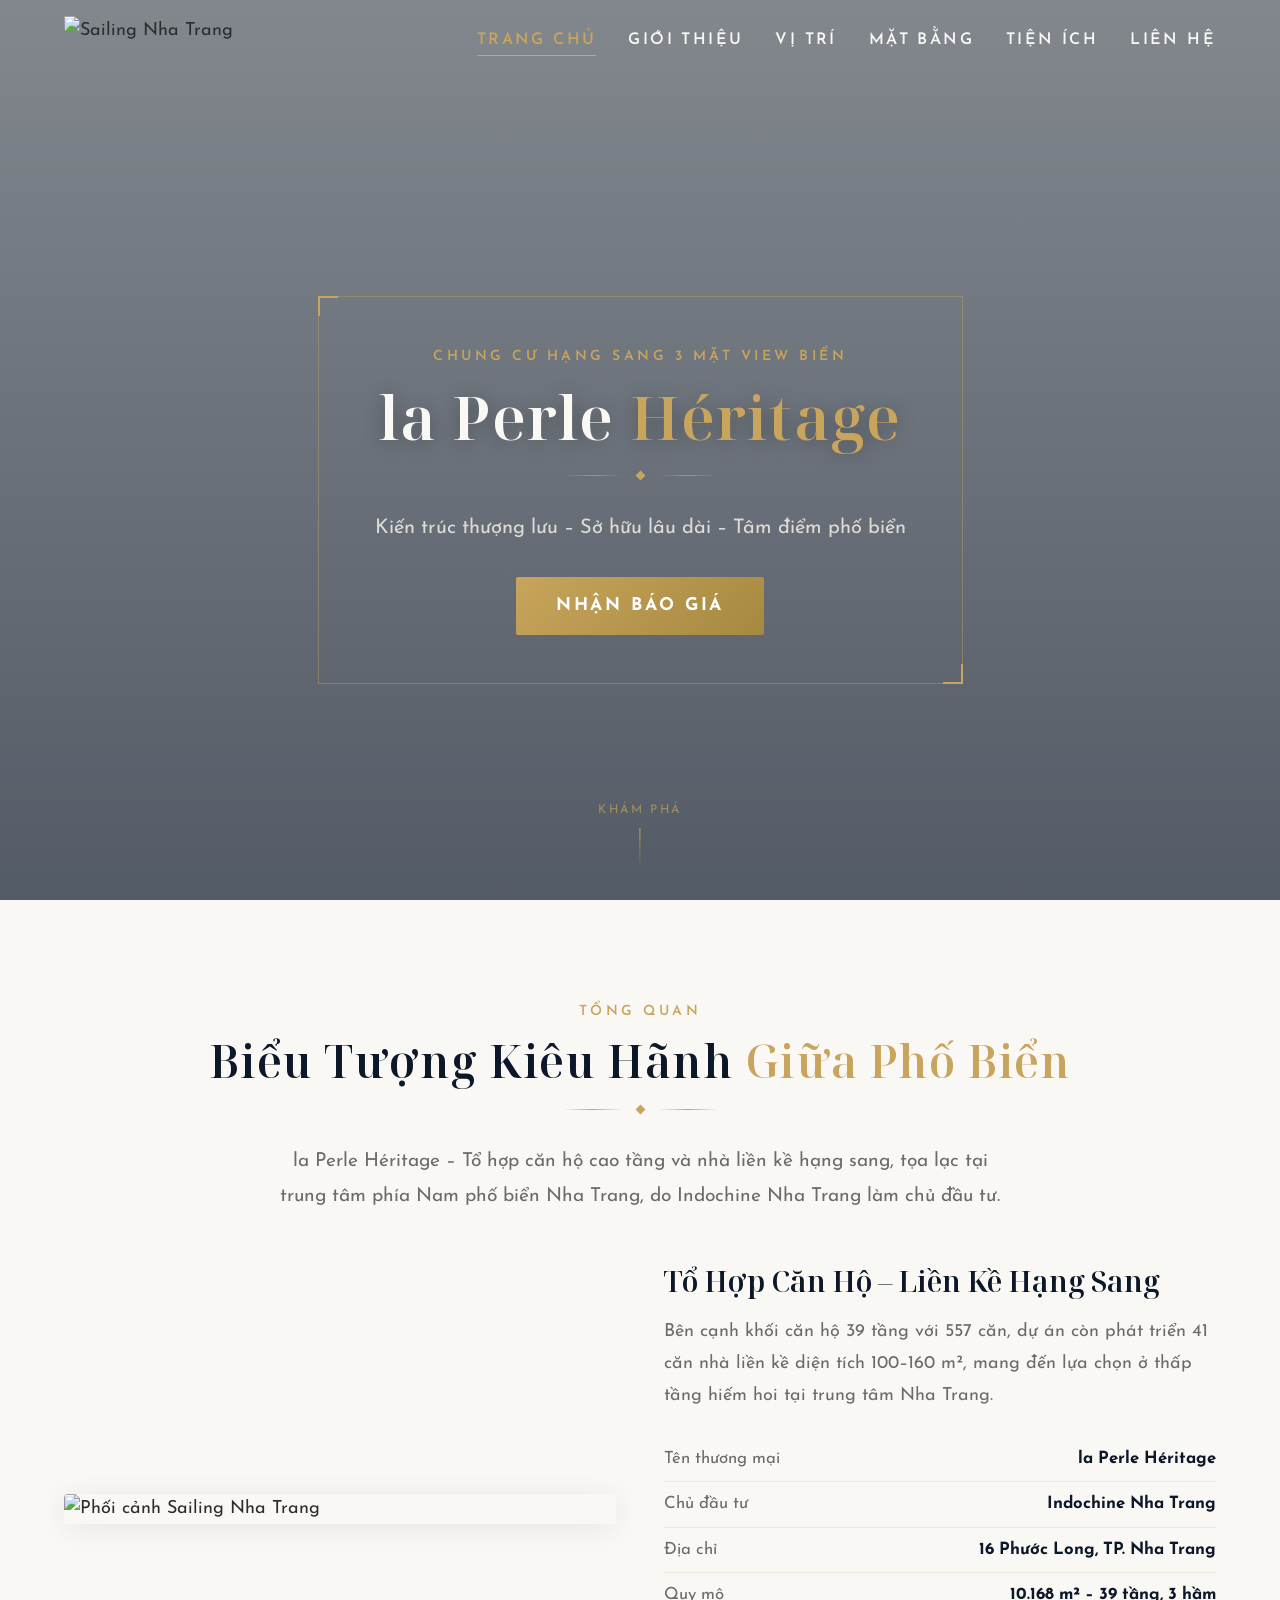
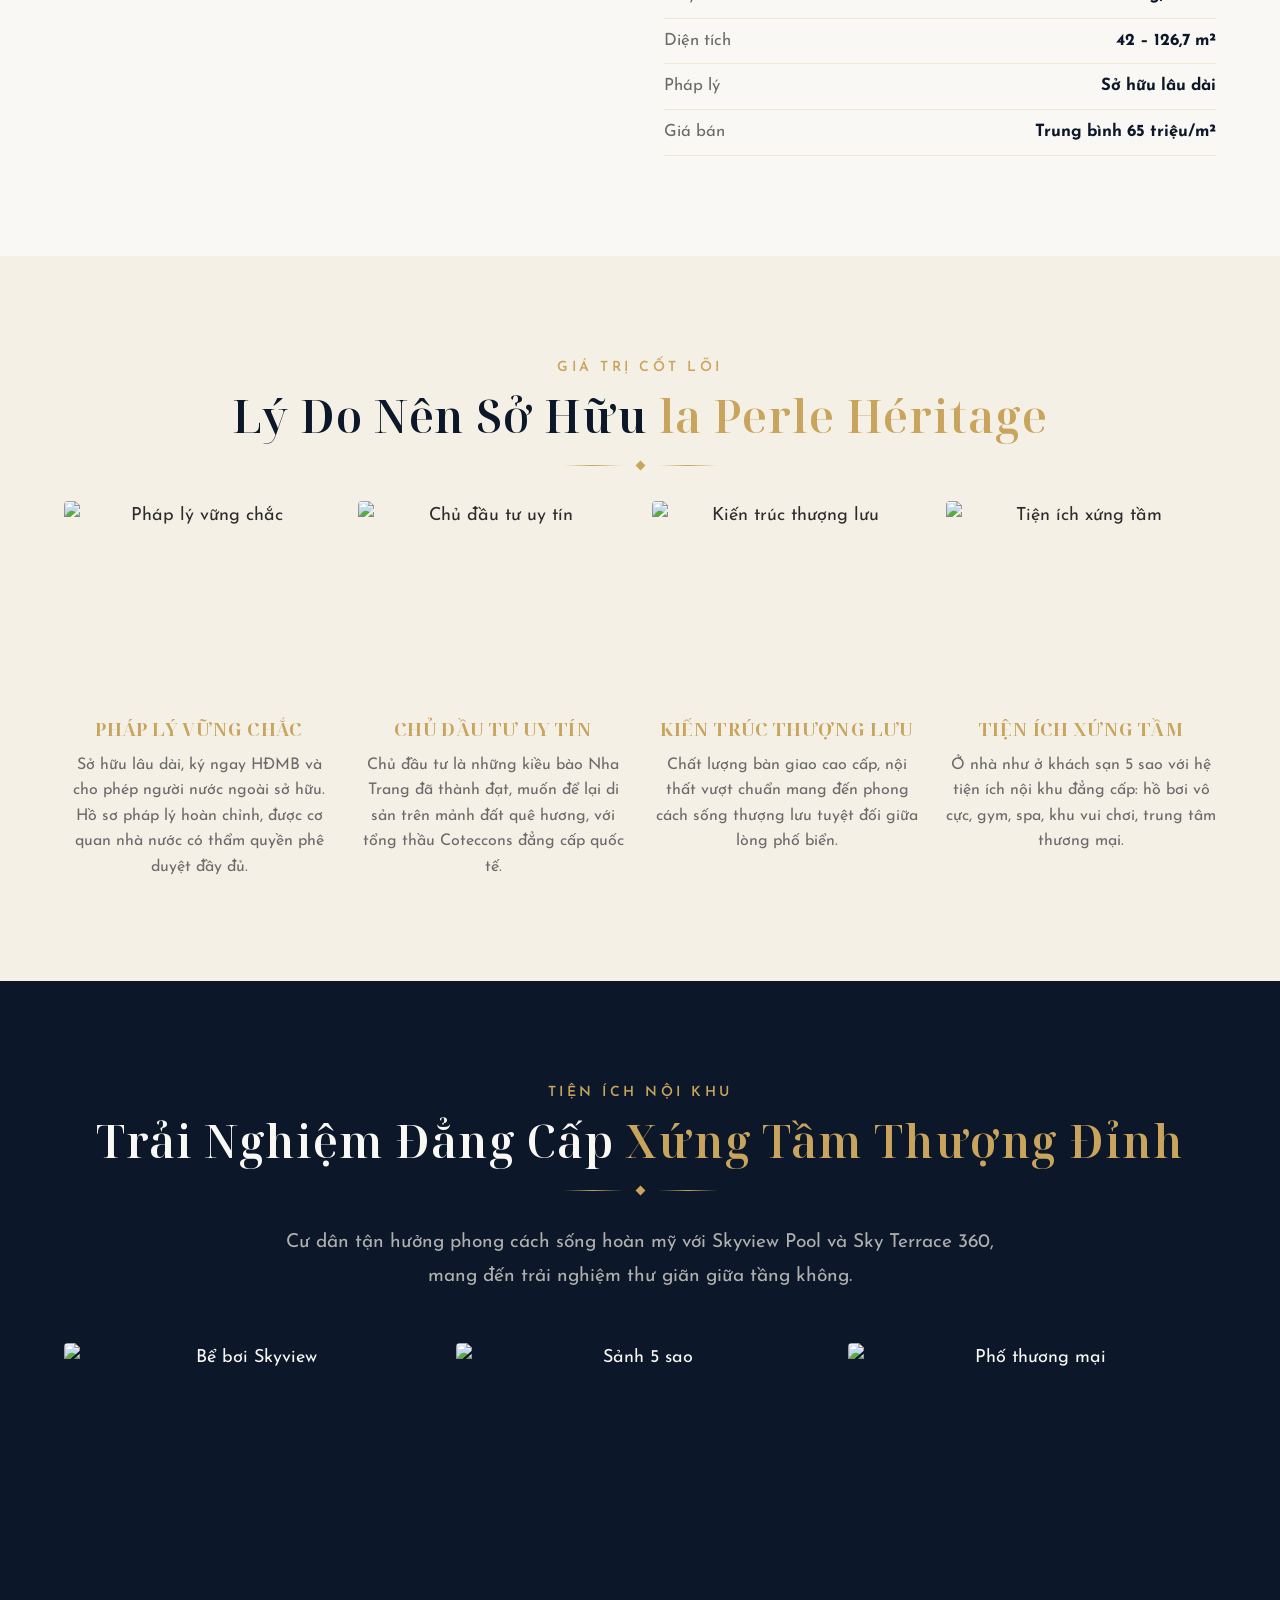
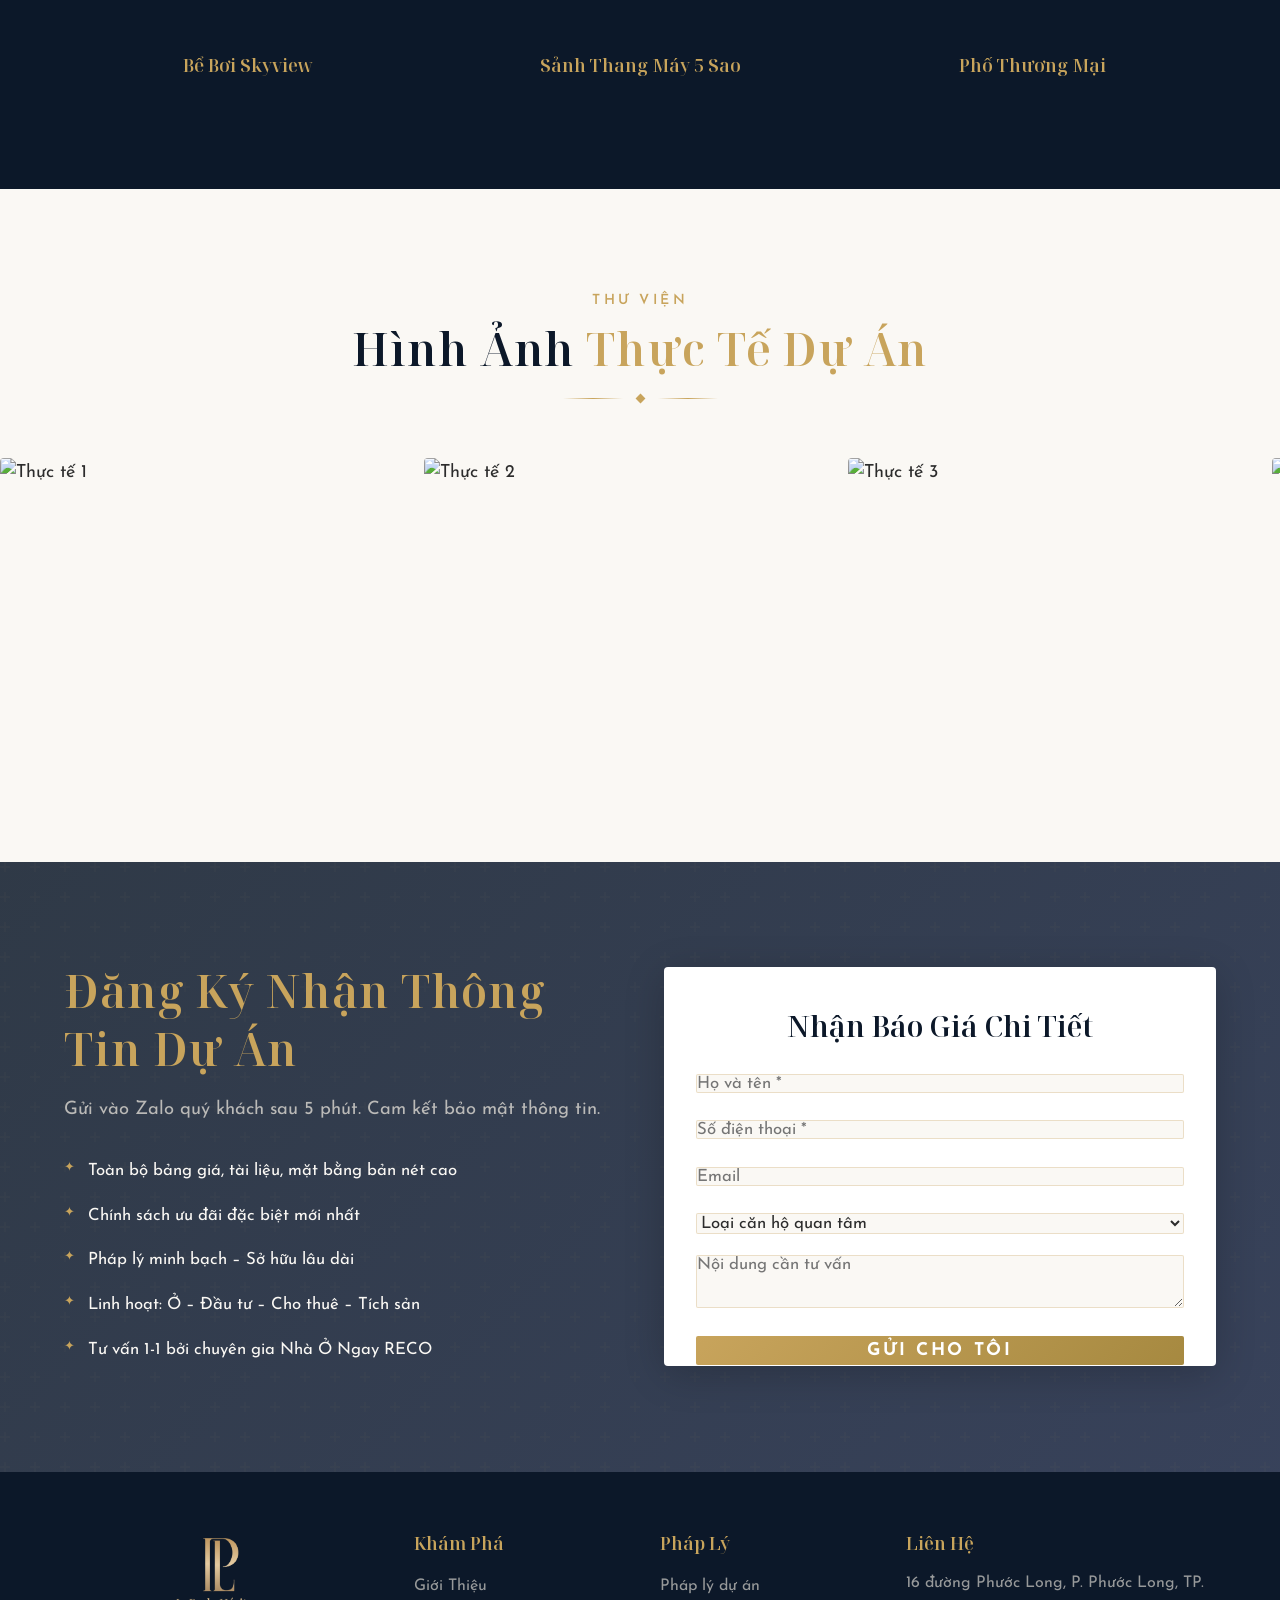
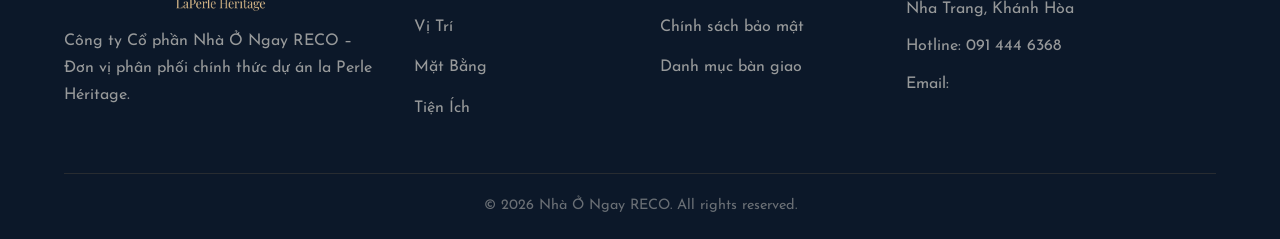
==== website/index.html @ 23fe2b94 "First Commit" ====
<!DOCTYPE html>
<html lang="vi">

<head>
    <meta charset="UTF-8">
    <meta name="viewport" content="width=device-width, initial-scale=1.0">
    <title>Sailing Nha Trang | Chung Cư Hạng Sang Ven Biển</title>
    <meta name="description"
        content="Sailing Nha Trang - Tổ hợp căn hộ hạng sang 39 tầng tại trung tâm phố biển Nha Trang. Sở hữu lâu dài, kiến trúc tân cổ điển thượng lưu.">
    <link
        href="https://fonts.googleapis.com/css2?family=Josefin+Sans:ital,wght@0,100..700;1,100..700&family=Noto+Serif+Display:ital,wght@0,100..900;1,100..900&display=swap"
        rel="stylesheet">
    <link rel="stylesheet" href="css/style.css">
    <link rel="stylesheet" href="css/index.css">
</head>

<body>

    <!-- HEADER -->
    <header class="header">
        <div class="container">
            <a href="index.html" class="header-logo"><img src="img/logo-du-an-Sailing-Nha-Trang.png"
                    alt="Sailing Nha Trang"></a>
            <button class="menu-toggle" aria-label="Menu"><span></span><span></span><span></span></button>
            <nav>
                <ul class="nav-list">
                    <li><a href="index.html" class="nav-link">Trang Chủ</a></li>
                    <li><a href="gioi-thieu.html" class="nav-link">Giới Thiệu</a></li>
                    <li><a href="vi-tri.html" class="nav-link">Vị Trí</a></li>
                    <li><a href="mat-bang.html" class="nav-link">Mặt Bằng</a></li>
                    <li><a href="tien-ich.html" class="nav-link">Tiện Ích</a></li>
                    <li><a href="lien-he.html" class="nav-link">Liên Hệ</a></li>
                </ul>
            </nav>
        </div>
    </header>

    <!-- HERO -->
    <section class="hero">
        <div class="hero-bg index-hero-bg">
        </div>
        <div class="hero-content">
            <div class="hero-frame">
                <span class="section-label">Chung cư hạng sang 3 mặt view biển</span>
                <h1>la Perle <span>Héritage</span></h1>
                <div class="ornament"><span class="ornament-diamond"></span></div>
                <p>Kiến trúc thượng lưu – Sở hữu lâu dài – Tâm điểm phố biển</p>
                <a href="#contact-form" class="submit-btn">Nhận Báo Giá</a>
            </div>
        </div>
        <div class="hero-scroll">
            <span>Khám phá</span>
            <div class="hero-scroll-line"></div>
        </div>
    </section>



    <!-- OVERVIEW -->
    <section class="section">
        <div class="container">
            <span class="section-label text-center d-block">Tổng quan</span>
            <h2 class="section-title">Biểu Tượng Kiêu Hãnh <span>Giữa Phố Biển</span></h2>
            <div class="ornament"><span class="ornament-diamond"></span></div>
            <p class="section-subtitle">la Perle Héritage – Tổ hợp căn hộ cao tầng và nhà liền kề hạng sang, tọa lạc tại
                trung tâm phía Nam phố biển Nha Trang, do Indochine Nha Trang làm chủ đầu tư.</p>
            <div class="overview-grid reveal">
                <div class="overview-img">
                    <img src="http://laperlenhatrang.com/wp-content/uploads/2026/06/Tong-the-dem-La-Perle-Heritage-Nha-Trang.jpg"
                        alt="Phối cảnh Sailing Nha Trang" class="custom-lightbox-trigger">
                </div>
                <div class="overview-text">
                    <h3>Tổ Hợp Căn Hộ – Liền Kề Hạng Sang</h3>
                    <p>Bên cạnh khối căn hộ 39 tầng với
                        557 căn, dự án còn phát triển 41 căn nhà liền kề diện tích 100–160 m², mang đến lựa chọn ở thấp
                        tầng hiếm hoi tại trung tâm Nha Trang.</p>
                    <ul class="info-list">
                        <li><span>Tên thương mại</span><strong>la Perle Héritage</strong></li>
                        <li><span>Chủ đầu tư</span><strong>Indochine Nha Trang</strong></li>
                        <li><span>Địa chỉ</span><strong>16 Phước Long, TP. Nha Trang</strong></li>
                        <li><span>Quy mô</span><strong>10.168 m² – 39 tầng, 3 hầm</strong></li>
                        <li><span>Diện tích</span><strong>42 – 126,7 m²</strong></li>
                        <li><span>Pháp lý</span><strong>Sở hữu lâu dài</strong></li>
                        <li><span>Giá bán</span><strong>Trung bình 65 triệu/m²</strong></li>
                    </ul>
                </div>
            </div>
        </div>
    </section>

    <!-- REASONS -->
    <section class="section section-ivory">
        <div class="container">
            <span class="section-label text-center d-block">Giá trị cốt lõi</span>
            <h2 class="section-title">Lý Do Nên Sở Hữu <span>la Perle Héritage</span></h2>
            <div class="ornament"><span class="ornament-diamond"></span></div>
            <div class="reason-grid">
                <div class="reason-card reveal">
                    <div class="card-img"><img
                            src="http://laperlenhatrang.com/wp-content/uploads/2026/06/phap-ly-vung-chac-Chung-cu-LaPerle-Heritage-Nha-Trang.webp"
                            alt="Pháp lý vững chắc"></div>
                    <div class="card-body">
                        <h4>Pháp Lý Vững Chắc</h4>
                        <p>Sở hữu lâu dài, ký ngay HĐMB và cho phép người nước ngoài sở hữu. Hồ sơ pháp lý hoàn chỉnh,
                            được cơ quan nhà nước có thẩm quyền phê duyệt đầy đủ.</p>
                    </div>
                </div>
                <div class="reason-card reveal">
                    <div class="card-img"><img
                            src="http://laperlenhatrang.com/wp-content/uploads/2026/06/chu-dau-tu-uy-tin-du-an-Chung-cu-LaPerle-Heritage-Nha-Trang.jpg"
                            alt="Chủ đầu tư uy tín"></div>
                    <div class="card-body">
                        <h4>Chủ Đầu Tư Uy Tín</h4>
                        <p>Chủ đầu tư là những kiều bào Nha Trang đã thành đạt, muốn để lại di sản trên mảnh đất quê
                            hương, với tổng thầu Coteccons đẳng cấp quốc tế.</p>
                    </div>
                </div>
                <div class="reason-card reveal">
                    <div class="card-img"><img
                            src="http://laperlenhatrang.com/wp-content/uploads/2026/06/kien-truc-thuong-luu-du-an-Chung-cu-LaPerle-Heritage-Nha-Trang.jpg"
                            alt="Kiến trúc thượng lưu"></div>
                    <div class="card-body">
                        <h4>Kiến Trúc Thượng Lưu</h4>
                        <p>Chất lượng bàn giao cao cấp, nội thất vượt chuẩn mang đến phong cách sống thượng lưu tuyệt
                            đối giữa lòng phố biển.</p>
                    </div>
                </div>
                <div class="reason-card reveal">
                    <div class="card-img"><img
                            src="http://laperlenhatrang.com/wp-content/uploads/2026/06/tien-ich-xung-tam-du-an-Chung-cu-LaPerle-Heritage-Nha-Trang.jpg"
                            alt="Tiện ích xứng tầm"></div>
                    <div class="card-body">
                        <h4>Tiện Ích Xứng Tầm</h4>
                        <p>Ở nhà như ở khách sạn 5 sao với hệ tiện ích nội khu đẳng cấp: hồ bơi vô cực, gym, spa, khu
                            vui chơi, trung tâm thương mại.</p>
                    </div>
                </div>
            </div>
        </div>
    </section>

    <!-- AMENITIES PREVIEW -->
    <section class="section section-dark">
        <div class="container">
            <span class="section-label text-center d-block">Tiện ích nội khu</span>
            <h2 class="section-title">Trải Nghiệm Đẳng Cấp <span>Xứng Tầm Thượng Đỉnh</span></h2>
            <div class="ornament"><span class="ornament-diamond"></span></div>
            <p class="section-subtitle">Cư dân tận hưởng phong cách sống hoàn mỹ với Skyview Pool và Sky Terrace 360,
                mang đến trải nghiệm thư giãn giữa tầng không.</p>
        </div>
        <div class="container">
            <div class="amenity-grid reveal">
                <div class="amenity-item">
                    <img src="http://laperlenhatrang.com/wp-content/uploads/2026/06/Be-boi-Skyview-tai-chung-cu-LaPerle-Heritage-Nha-Trang.jpg"
                        alt="Bể bơi Skyview" class="custom-lightbox-trigger">
                    <div class="amenity-caption">Bể Bơi Skyview</div>
                </div>
                <div class="amenity-item">
                    <img src="http://laperlenhatrang.com/wp-content/uploads/2026/06/Sanh-thang-may-5-sao-tai-du-an-LaPerle-Heritage-Nha-Trang.jpg"
                        alt="Sảnh 5 sao" class="custom-lightbox-trigger">
                    <div class="amenity-caption">Sảnh Thang Máy 5 Sao</div>
                </div>
                <div class="amenity-item">
                    <img src="http://laperlenhatrang.com/wp-content/uploads/2026/06/Pho-Thuong-Mai-LaPerle-Heritage-Nha-Trang.jpg"
                        alt="Phố thương mại" class="custom-lightbox-trigger">
                    <div class="amenity-caption">Phố Thương Mại</div>
                </div>
            </div>
        </div>
    </section>

    <!-- GALLERY -->
    <section class="section">
        <div class="container">
            <span class="section-label text-center d-block">Thư viện</span>
            <h2 class="section-title">Hình Ảnh <span>Thực Tế Dự Án</span></h2>
            <div class="ornament"><span class="ornament-diamond"></span></div>
        </div>
        <div class="marquee-wrapper">
            <div class="marquee-track">
                <div class="marquee-item"><img
                        src="http://laperlenhatrang.com/wp-content/uploads/2026/06/LaPerle-Heritage-Nha-Trang-anh-du-an-thuc-te.jpg"
                        alt="Thực tế 1" class="custom-lightbox-trigger"></div>
                <div class="marquee-item"><img
                        src="http://laperlenhatrang.com/wp-content/uploads/2026/06/LaPerle-Heritage-Nha-Trang-anh-du-an-thuc-te-2.jpg"
                        alt="Thực tế 2" class="custom-lightbox-trigger"></div>
                <div class="marquee-item"><img
                        src="http://laperlenhatrang.com/wp-content/uploads/2026/06/LaPerle-Heritage-Nha-Trang-anh-du-an-thuc-te-3.jpg"
                        alt="Thực tế 3" class="custom-lightbox-trigger"></div>
                <div class="marquee-item"><img
                        src="http://laperlenhatrang.com/wp-content/uploads/2026/06/LaPerle-Heritage-Nha-Trang-anh-du-an-thuc-te-4.jpg"
                        alt="Thực tế 4" class="custom-lightbox-trigger"></div>
                <div class="marquee-item"><img
                        src="http://laperlenhatrang.com/wp-content/uploads/2026/06/LaPerle-Heritage-Nha-Trang-anh-du-an-thuc-te.jpg"
                        alt="Thực tế 1" class="custom-lightbox-trigger"></div>
                <div class="marquee-item"><img
                        src="http://laperlenhatrang.com/wp-content/uploads/2026/06/LaPerle-Heritage-Nha-Trang-anh-du-an-thuc-te-2.jpg"
                        alt="Thực tế 2" class="custom-lightbox-trigger"></div>
                <div class="marquee-item"><img
                        src="http://laperlenhatrang.com/wp-content/uploads/2026/06/LaPerle-Heritage-Nha-Trang-anh-du-an-thuc-te-3.jpg"
                        alt="Thực tế 3" class="custom-lightbox-trigger"></div>
                <div class="marquee-item"><img
                        src="http://laperlenhatrang.com/wp-content/uploads/2026/06/LaPerle-Heritage-Nha-Trang-anh-du-an-thuc-te-4.jpg"
                        alt="Thực tế 4" class="custom-lightbox-trigger"></div>
            </div>
        </div>
    </section>

    <!-- CTA -->
    <section class="cta-section">
        <div class="container">
            <div class="cta-grid">
                <div class="cta-text reveal">
                    <h2>Đăng Ký Nhận Thông Tin Dự Án</h2>
                    <p>Gửi vào Zalo quý khách sau 5 phút. Cam kết bảo mật thông tin.</p>
                    <ul class="cta-benefits">
                        <li>Toàn bộ bảng giá, tài liệu, mặt bằng bản nét cao</li>
                        <li>Chính sách ưu đãi đặc biệt mới nhất</li>
                        <li>Pháp lý minh bạch – Sở hữu lâu dài</li>
                        <li>Linh hoạt: Ở – Đầu tư – Cho thuê – Tích sản</li>
                        <li>Tư vấn 1-1 bởi chuyên gia Nhà Ở Ngay RECO</li>
                    </ul>
                </div>
                <div class="form-card reveal reveal-delay-1">
                    <h3>Nhận Báo Giá Chi Tiết</h3>
                    <form id="contact-form">
                        <div class="form-group"><input type="text" name="fullName" class="form-control"
                                placeholder="Họ và tên *" required></div>
                        <div class="form-group"><input type="tel" name="phone" class="form-control"
                                placeholder="Số điện thoại *" pattern="[0-9]{8,11}" title="Số điện thoại không hợp lệ"
                                required></div>
                        <div class="form-group"><input type="email" name="email" class="form-control"
                                placeholder="Email"></div>
                        <div class="form-group"><select name="demand" class="form-control" required>
                                <option value="">Loại căn hộ quan tâm</option>
                                <option value="Căn 1 Phòng Ngủ (42–64,5 m²)">Căn 1 Phòng Ngủ (42–64,5 m²)</option>
                                <option value="Căn 2 Phòng Ngủ (76,7–89,8 m²)">Căn 2 Phòng Ngủ (76,7–89,8 m²)</option>
                                <option value="Căn 3 Phòng Ngủ (110,8–126,7 m²)">Căn 3 Phòng Ngủ (110,8–126,7 m²)
                                </option>
                                <option value="Căn Dual Key (82,8–94 m²)">Căn Dual Key (82,8–94 m²)</option>
                            </select></div>
                        <div class="form-group"><textarea name="note" class="form-control" rows="3"
                                placeholder="Nội dung cần tư vấn"></textarea></div>
                        <button type="button" id="submit-contact-form" class="submit-btn">Gửi cho tôi</button>
                    </form>
                </div>
            </div>
        </div>
    </section>



    <!-- Lightbox -->
    <div id="custom-lightbox" class="custom-lightbox">
        <span class="custom-lightbox-close">×</span>
        <span class="custom-lightbox-nav prev">‹</span>
        <img src="" alt="">
        <span class="custom-lightbox-nav next">›</span>
    </div>

    <!-- FOOTER -->
    <footer class="footer">
        <div class="container">
            <div class="footer-grid">
                <div>
                    <img src="img/logo_tách nền LaPerle Heritage Nha Trang.png" alt="Nhà Ở Ngay RECO"
                        class="footer-logo">
                    <p>Công ty Cổ phần Nhà Ở Ngay RECO – Đơn vị phân phối chính thức dự án la Perle Héritage.</p>
                </div>
                <div>
                    <h4>Khám Phá</h4>
                    <ul class="footer-links">
                        <li><a href="gioi-thieu.html">Giới Thiệu</a></li>
                        <li><a href="vi-tri.html">Vị Trí</a></li>
                        <li><a href="mat-bang.html">Mặt Bằng</a></li>
                        <li><a href="tien-ich.html">Tiện Ích</a></li>

                    </ul>
                </div>
                <div>
                    <h4>Pháp Lý</h4>
                    <ul class="footer-links">
                        <li><a href="ho-so-phap-ly.html">Pháp lý dự án</a></li>
                        <li><a href="chinh-sach-bao-mat.html">Chính sách bảo mật</a></li>
                        <li><a href="danh-muc-ban-giao.html">Danh mục bàn giao</a></li>

                    </ul>
                </div>
                <div>
                    <h4>Liên Hệ</h4>
                    <ul class="footer-contact">
                        <li>16 đường Phước Long, P. Phước Long, TP. Nha Trang, Khánh Hòa</li>
                        <li>Hotline: <a href="tel:0914446368">091 444 6368</a></li>
                        <li>Email: </li>
                    </ul>
                </div>
            </div>
            <div class="footer-bottom">&copy; 2026 Nhà Ở Ngay RECO. All rights reserved.</div>
        </div>
    </footer>

    <script src="js/main.js"></script>
</body>

</html>
---- website/css/style.css ----
/* ========== DESIGN TOKENS (BASE VARIABLES) ========== */
:root {
  --midnight: #0c1829;
  --navy: #162240;
  --navy-light: #1d2d50;
  --gold: #c8a45c;
  --gold-light: #d4b87a;
  --gold-dark: #a68940;
  --ivory: #f5f0e6;
  --cream: #ede8dd;
  --pearl: #faf8f4;
  --white: #ffffff;
  --text: #2c2c2c;
  --text-muted: #6b6b6b;
  --text-light: #f5f0e6;
  --font-heading: 'Noto Serif Display', serif;
  --font-body: 'Josefin Sans', sans-serif;
  --container: 1200px;
  --section-py: 100px;
  --header-h: 80px;
  --ease: cubic-bezier(.25, .46, .45, .94);
  --shadow: 0 4px 30px rgba(0, 0, 0, .08);
  --shadow-hover: 0 8px 40px rgba(0, 0, 0, .15);
}

.text-center {
  text-align: center !important;
}

.d-block {
  display: block !important;
}

/* ========== LIGHTBOX DÙNG CHUNG ========== */
.custom-lightbox {
  position: fixed !important;
  inset: 0 !important;
  background: rgba(12, 24, 41, .95) !important;
  z-index: 2000 !important;
  display: none !important;
  align-items: center !important;
  justify-content: center !important;
  flex-direction: column !important;
  backdrop-filter: blur(10px) !important;
}

.custom-lightbox.active {
  display: flex !important;
}

.custom-lightbox-close {
  position: absolute !important;
  top: 20px !important;
  right: 24px !important;
  color: var(--pearl) !important;
  font-size: 2rem !important;
  cursor: pointer !important;
  transition: color .3s !important;
  z-index: 2001 !important;
}

.custom-lightbox-close:hover {
  color: var(--gold) !important;
}

.custom-lightbox>img {
  max-width: 90vw !important;
  max-height: calc(100vh - 160px) !important;
  object-fit: contain !important;
  border-radius: 4px !important;
  margin-bottom: 80px !important;
}

.custom-lightbox-thumbnails {
  position: absolute !important;
  bottom: 24px !important;
  left: 50% !important;
  transform: translateX(-50%) !important;
  display: flex !important;
  gap: 12px !important;
  max-width: 90vw !important;
  overflow-x: auto !important;
  padding: 8px !important;
  z-index: 2001 !important;
  background: rgba(12, 24, 41, .4) !important;
  border-radius: 8px !important;
  backdrop-filter: blur(5px) !important;
}

.custom-lightbox-thumb {
  width: 70px !important;
  height: 40px !important;
  object-fit: cover !important;
  border-radius: 4px !important;
  cursor: pointer !important;
  opacity: 0.5 !important;
  transition: all 0.3s !important;
  border: 2px solid transparent !important;
}

.custom-lightbox-thumb.active,
.custom-lightbox-thumb:hover {
  opacity: 1 !important;
  border-color: var(--gold) !important;
}

.custom-lightbox-nav {
  position: absolute !important;
  top: 50% !important;
  transform: translateY(-50%) !important;
  width: 48px !important;
  height: 48px !important;
  background: rgba(200, 164, 92, .2) !important;
  color: var(--pearl) !important;
  border-radius: 50% !important;
  display: flex !important;
  align-items: center !important;
  justify-content: center !important;
  cursor: pointer !important;
  transition: all .3s !important;
}

.custom-lightbox-nav:hover {
  background: var(--gold) !important;
  color: var(--white) !important;
}

.custom-lightbox-nav.prev {
  left: 20px !important;
}

.custom-lightbox-nav.next {
  right: 20px !important;
}

.custom-lightbox-counter {
  position: absolute !important;
  top: 24px !important;
  left: 24px !important;
  color: var(--pearl) !important;
  font-family: var(--font-body) !important;
  font-size: 1rem !important;
  font-weight: 600 !important;
  letter-spacing: .1em !important;
  background: rgba(12, 24, 41, .6) !important;
  padding: 6px 16px !important;
  border-radius: 20px !important;
  border: 1px solid rgba(200, 164, 92, .3) !important;
  z-index: 2001 !important;
}
---- website/css/index.css ----
/* ==========================================================
   INDEX.CSS — CSS độc lập cho trang Trang Chủ (index.html)
   ========================================================== */

/* ========== 1. RESET & BASE ========== */
*,
*::before,
*::after {
  box-sizing: border-box;
  margin: 0;
  padding: 0
}

html {
  scroll-behavior: smooth;
  font-size: 16px
}

body,
#wrapper,
#main {
  font-family: var(--font-body) !important;
  font-size: 1.125rem !important;
  line-height: 1.7 !important;
  color: var(--text) !important;
  background: var(--pearl) !important;
  -webkit-font-smoothing: antialiased
}

img {
  max-width: 100%;
  height: auto;
  display: block
}

a {
  text-decoration: none;
  color: inherit;
  transition: color .3s
}

ul,
ol {
  list-style: none
}

button {
  cursor: pointer;
  border: none;
  background: none;
  font-family: inherit
}

input,
select,
textarea {
  font-family: inherit;
  font-size: inherit
}

.container {
  max-width: var(--container);
  margin: 0 auto;
  padding: 0 24px
}

.absolute-footer {
  display: none !important
}

/* ========== 2. TYPOGRAPHY ========== */
h1,
h2,
h3,
h4,
h5 {
  font-family: var(--font-heading) !important;
  font-weight: 600 !important;
  line-height: 1.3 !important;
  color: var(--midnight) !important
}

h1 {
  display: block !important;
  font-size: clamp(2.2rem, 5vw, 3.8rem) !important;
  letter-spacing: .02em !important
}

h2 {
  display: block !important;
  font-size: clamp(1.8rem, 3.5vw, 2.8rem) !important;
  letter-spacing: .02em !important
}

h3 {
  display: block !important;
  font-size: clamp(1.3rem, 2.5vw, 1.8rem) !important
}

h4 {
  display: block !important;
  font-size: 1.25rem !important
}

.section-label {
  font-family: var(--font-body) !important;
  font-size: .875rem !important;
  letter-spacing: .25em !important;
  text-transform: uppercase !important;
  color: var(--gold) !important;
  font-weight: 600 !important;
  margin-bottom: 8px !important;
  display: block !important
}

.section-title {
  display: block !important;
  text-align: center !important;
  margin-bottom: 16px !important
}

.section-title span {
  color: var(--gold) !important;
  text-transform: none !important
}

.ornament {
  display: flex !important;
  align-items: center !important;
  justify-content: center !important;
  gap: 14px !important;
  margin: 0 auto 32px !important
}

.ornament::before,
.ornament::after {
  content: '' !important;
  height: 1px !important;
  width: 60px !important;
  background: linear-gradient(90deg, transparent, var(--gold), transparent) !important
}

.ornament-diamond {
  width: 7px !important;
  height: 7px !important;
  background: var(--gold) !important;
  transform: rotate(45deg) !important;
  flex-shrink: 0 !important
}

.section-subtitle {
  text-align: center !important;
  max-width: 720px !important;
  margin: 0 auto 48px !important;
  font-size: 1.2rem !important;
  color: var(--text-muted) !important;
  line-height: 1.8 !important
}

/* ========== 3. HEADER ========== */
.header {
  display: block !important;
  position: fixed !important;
  top: 0 !important;
  left: 0 !important;
  width: 100% !important;
  z-index: 1000 !important;
  padding: 0 0 !important;
  transition: all .4s var(--ease) !important;
  background: transparent !important
}

.header.scrolled {
  background: rgba(12, 24, 41, .97) !important;
  backdrop-filter: blur(10px) !important;
  box-shadow: 0 2px 20px rgba(0, 0, 0, .2) !important
}

.header .container {
  display: flex !important;
  align-items: center !important;
  justify-content: space-between !important;
  height: var(--header-h) !important
}

.header-logo img {
  height: 48px !important;
  transition: height .3s !important
}

.header.scrolled .header-logo img {
  height: 40px !important
}

.nav-list {
  display: flex !important;
  gap: 32px !important;
  align-items: center !important
}

.nav-link {
  font-family: var(--font-body) !important;
  font-size: 1rem !important;
  font-weight: 600 !important;
  letter-spacing: .15em !important;
  text-transform: uppercase !important;
  color: var(--pearl) !important;
  padding: 8px 0 !important;
  position: relative !important;
  transition: color .3s !important
}

.nav-link::after {
  content: '';
  position: absolute;
  bottom: 0;
  left: 50%;
  width: 0;
  height: 1px;
  background: var(--gold);
  transition: all .4s var(--ease);
  transform: translateX(-50%)
}

.nav-link:hover,
.nav-link.active {
  color: var(--gold) !important
}

.nav-link:hover::after,
.nav-link.active::after {
  width: 100%
}

.menu-toggle {
  display: none;
  flex-direction: column;
  gap: 5px;
  padding: 8px;
  z-index: 1001
}

.menu-toggle span {
  display: block;
  width: 24px;
  height: 2px;
  background: var(--pearl);
  transition: all .3s
}

.menu-toggle.active span:nth-child(1) {
  transform: rotate(45deg) translate(5px, 5px)
}

.menu-toggle.active span:nth-child(2) {
  opacity: 0
}

.menu-toggle.active span:nth-child(3) {
  transform: rotate(-45deg) translate(5px, -5px)
}

/* ========== 4. HERO (Full Height) ========== */
.hero {
  position: relative !important;
  height: 100vh !important;
  min-height: 600px !important;
  display: flex !important;
  align-items: center !important;
  justify-content: center !important;
  overflow: hidden !important;
  padding-top: var(--header-h) !important
}

.hero-bg {
  position: absolute !important;
  inset: 0 !important;
  background-size: cover !important;
  background-position: center !important;
  background-repeat: no-repeat !important
}

.hero-bg::after {
  content: '' !important;
  position: absolute !important;
  inset: 0 !important;
  background: linear-gradient(180deg, rgba(12, 24, 41, .5) 0%, rgba(12, 24, 41, .7) 100%) !important
}

.hero-content {
  position: relative !important;
  z-index: 2 !important;
  text-align: center !important;
  padding: 24px !important;
  max-width: 800px !important
}

.hero-frame {
  border: 1px solid rgba(200, 164, 92, .4) !important;
  padding: 48px 56px !important;
  position: relative !important
}

.hero-frame::before,
.hero-frame::after {
  content: '';
  position: absolute;
  width: 20px;
  height: 20px;
  border-color: var(--gold);
  border-style: solid
}

.hero-frame::before {
  top: -1px;
  left: -1px;
  border-width: 2px 0 0 2px
}

.hero-frame::after {
  bottom: -1px;
  right: -1px;
  border-width: 0 2px 2px 0
}

.hero h1 {
  color: var(--pearl) !important;
  margin-bottom: 16px !important;
  text-shadow: 0 2px 20px rgba(0, 0, 0, .3) !important
}

.hero p {
  color: rgba(245, 240, 230, .85) !important;
  font-size: 1.25rem !important;
  margin-bottom: 24px !important
}

.hero .ornament::before,
.hero .ornament::after {
  background: linear-gradient(90deg, transparent, rgba(200, 164, 92, .7), transparent) !important
}

.hero-scroll {
  position: absolute !important;
  bottom: 32px !important;
  left: 50% !important;
  transform: translateX(-50%) !important;
  z-index: 2 !important;
  display: flex !important;
  flex-direction: column !important;
  align-items: center !important;
  gap: 8px !important;
  color: rgba(200, 164, 92, .7) !important;
  font-size: .75rem !important;
  letter-spacing: .2em !important;
  text-transform: uppercase !important;
  font-family: var(--font-body) !important
}

.hero-scroll-line {
  width: 1px;
  height: 40px;
  background: linear-gradient(180deg, var(--gold), transparent);
  animation: scrollPulse 2s ease-in-out infinite
}

@keyframes scrollPulse {

  0%,
  100% {
    opacity: .4;
    transform: scaleY(1)
  }

  50% {
    opacity: 1;
    transform: scaleY(1.2)
  }
}

/* ========== 5. SECTIONS ========== */
.section {
  padding: var(--section-py) 0 !important;
  display: block !important;
  align-items: initial !important;
  flex-flow: initial !important;
  min-height: initial !important
}

.section-dark {
  background: var(--midnight) !important;
  color: var(--pearl) !important
}

.section-dark h2,
.section-dark h3,
.section-dark h4 {
  color: var(--pearl) !important
}

.section-dark .section-subtitle {
  color: rgba(245, 240, 230, .7) !important
}

.section-ivory {
  background: var(--ivory) !important
}

.section-cream {
  background: var(--cream) !important
}

/* ========== 6. OVERVIEW GRID ========== */
.overview-grid {
  display: grid !important;
  grid-template-columns: 1fr 1fr !important;
  gap: 48px !important;
  align-items: center !important
}

.overview-img {
  border-radius: 4px !important;
  overflow: hidden !important;
  box-shadow: var(--shadow) !important;
  position: relative !important
}

.overview-img::before {
  content: '';
  position: absolute;
  inset: -8px;
  border: 1px solid var(--gold);
  border-radius: 4px;
  z-index: 1;
  pointer-events: none;
  opacity: .5
}

.overview-img img {
  width: 100% !important;
  transition: transform .6s var(--ease) !important
}

.overview-img:hover img {
  transform: scale(1.03)
}

.info-list {
  margin-top: 24px !important
}

.info-list li {
  display: flex !important;
  justify-content: space-between !important;
  padding: 8px 0 !important;
  border-bottom: 1px solid rgba(200, 164, 92, .2) !important;
  font-size: 1.05rem !important;
  gap: 16px !important
}

.info-list li span {
  color: var(--text-muted) !important
}

.info-list li strong {
  color: var(--midnight) !important;
  text-align: right !important;
  max-width: 55% !important
}

/* ========== 7. CARDS ========== */
.card-grid {
  display: grid !important;
  grid-template-columns: repeat(auto-fit, minmax(280px, 1fr)) !important;
  gap: 32px !important
}

.card {
  background: var(--white) !important;
  border-radius: 4px !important;
  overflow: hidden !important;
  box-shadow: var(--shadow) !important;
  transition: all .4s var(--ease) !important;
  border: 1px solid rgba(200, 164, 92, .15) !important
}

.card:hover {
  transform: translateY(-6px);
  box-shadow: var(--shadow-hover);
  border-color: rgba(200, 164, 92, .4)
}

.card-img {
  height: 220px !important;
  overflow: hidden !important
}

.card-img img {
  width: 100% !important;
  height: 100% !important;
  object-fit: cover !important;
  transition: transform .6s var(--ease) !important
}

.card:hover .card-img img {
  transform: scale(1.05)
}

.card-body {
  padding: 28px 24px !important
}

.card-body h4 {
  margin-bottom: 8px !important;
  font-size: 1.15rem !important;
  color: var(--gold) !important
}

.card-body p {
  color: var(--text-muted) !important;
  font-size: 1rem !important;
  line-height: 1.6 !important
}

/* Reason Cards */
.reason-card {
  background: transparent !important;
  overflow: hidden !important;
  transition: all .4s var(--ease) !important;
  text-align: center !important;
  border: none !important;
  box-shadow: none !important
}

.reason-card:hover {
  transform: translateY(-6px)
}

.reason-card .card-img {
  height: 200px !important;
  width: 100% !important;
  border-radius: 4px !important;
  overflow: hidden !important;
  margin-bottom: 16px !important
}

.reason-card .card-img img {
  width: 100% !important;
  height: 100% !important;
  object-fit: cover !important
}

.reason-card .card-body {
  padding: 0 !important;
  display: block !important
}

.reason-card .card-body h4 {
  font-size: 1.15rem !important;
  text-transform: uppercase !important;
  margin-bottom: 12px !important;
  letter-spacing: 0.02em !important;
  font-weight: 700 !important
}

.reason-card .card-body p {
  color: var(--text-muted) !important;
  font-size: 1rem !important;
  line-height: 1.6 !important
}

.reason-grid {
  display: grid !important;
  grid-template-columns: repeat(4, 1fr) !important;
  gap: 24px !important
}

/* ========== 8. AMENITY GRID & MARQUEE ========== */
.amenity-grid {
  display: grid !important;
  grid-template-columns: repeat(3, 1fr) !important;
  gap: 24px !important;
}

.amenity-item {
  overflow: hidden !important;
  border-radius: 4px !important;
  background: transparent !important;
  text-align: center !important;
  box-shadow: none !important;
}

.amenity-item img {
  width: 100% !important;
  height: 300px !important;
  object-fit: cover !important;
  cursor: pointer !important;
}

.amenity-caption {
  padding: 8px 0 !important;
  font-family: var(--font-heading) !important;
  font-size: 1.1rem !important;
  color: var(--gold) !important;
  font-weight: 600 !important;
}

.marquee-wrapper {
  overflow: hidden !important;
  width: 100% !important;
  white-space: nowrap !important;
  position: relative !important;
  padding: 24px 0 !important;
}

.marquee-track {
  display: inline-flex !important;
  gap: 24px !important;
  animation: marquee 25s linear infinite !important;
}

.marquee-item {
  flex-shrink: 0 !important;
  width: 400px !important;
  height: 280px !important;
  border-radius: 4px !important;
  overflow: hidden !important;
}

.marquee-item img {
  width: 100% !important;
  height: 100% !important;
  object-fit: cover !important;
  cursor: pointer !important;
  transition: transform .4s var(--ease) !important;
}

.marquee-item img:hover {
  transform: scale(1.05) !important;
}

@keyframes marquee {
  0% {
    transform: translateX(0);
  }

  100% {
    transform: translateX(calc(-50% - 12px));
  }
}

/* ========== 9. FORM & CTA ========== */
.cta-section {
  background: linear-gradient(135deg, rgba(12, 24, 41, 0.85), rgba(22, 34, 64, 0.85)), url('http://laperlenhatrang.com/wp-content/uploads/2026/06/LaPerle-Heritage-Nha-Trang-anh-du-an-thuc-te.jpg') center/cover !important;
  padding: var(--section-py) 0 !important;
  position: relative !important
}

.cta-section::before {
  content: '';
  position: absolute;
  inset: 0;
  background: url("data:image/svg+xml,%3Csvg width='60' height='60' viewBox='0 0 60 60' xmlns='http://www.w3.org/2000/svg'%3E%3Cg fill='none' fill-rule='evenodd'%3E%3Cg fill='%23c8a45c' fill-opacity='0.03'%3E%3Cpath d='M36 34v-4h-2v4h-4v2h4v4h2v-4h4v-2h-4zm0-30V0h-2v4h-4v2h4v4h2V6h4V4h-4zM6 34v-4H4v4H0v2h4v4h2v-4h4v-2H6zM6 4V0H4v4H0v2h4v4h2V6h4V4H6z'/%3E%3C/g%3E%3C/g%3E%3C/svg%3E")
}

.cta-grid {
  display: grid !important;
  grid-template-columns: 1fr 1fr !important;
  gap: 48px !important;
  align-items: center !important;
  position: relative !important;
  z-index: 1 !important
}

.cta-text h2 {
  color: var(--gold) !important;
  margin-bottom: 16px !important
}

.cta-text p {
  color: rgba(245, 240, 230, .7) !important;
  margin-bottom: 24px !important;
  font-size: 1.15rem !important
}

.cta-benefits li {
  color: var(--pearl) !important;
  padding: 8px 0 !important;
  padding-left: 24px !important;
  position: relative !important;
  font-size: 1.05rem !important
}

.cta-benefits li::before {
  content: '✦';
  position: absolute;
  left: 0;
  color: var(--gold);
  font-size: .8rem
}

.form-card {
  background: var(--white) !important;
  padding: 40px 32px 0px !important;
  border-radius: 4px !important;
  box-shadow: 0 8px 40px rgba(0, 0, 0, .2) !important
}

.form-card h3 {
  text-align: center !important;
  margin-bottom: 24px !important;
  color: var(--midnight) !important
}

.form-group {
  margin-bottom: 16px !important
}

.form-control {
  width: 100% !important;
  border: 1px solid rgba(200, 164, 92, .3) !important;
  border-radius: 2px !important;
  font-size: 1.05rem !important;
  background: var(--pearl) !important;
  transition: border-color .3s !important;
  color: var(--text) !important
}

.form-control:focus {
  outline: none !important;
  border-color: var(--gold) !important;
  box-shadow: 0 0 0 3px rgba(200, 164, 92, .1) !important
}

.submit-btn {
  width: 100% !important;
  padding: 6px !important;
  background: linear-gradient(135deg, var(--gold), var(--gold-dark)) !important;
  color: var(--white) !important;
  font-family: var(--font-body) !important;
  font-size: 1.1rem !important;
  font-weight: 700 !important;
  letter-spacing: .15em !important;
  text-transform: uppercase !important;
  border-radius: 2px !important;
  transition: all .3s !important;
  border: none !important;
  cursor: pointer !important
}

.submit-btn:hover {
  background: linear-gradient(135deg, var(--gold-light), var(--gold));
  transform: translateY(-2px);
  box-shadow: 0 4px 20px rgba(200, 164, 92, .4)
}

/* ========== 10. FOOTER ========== */
.footer {
  background: var(--midnight) !important;
  color: var(--pearl) !important;
  padding: 60px 0 0 !important
}

.footer-grid {
  display: grid !important;
  grid-template-columns: 1.5fr 1fr 1fr 1.5fr !important;
  gap: 40px !important;
  padding-bottom: 40px !important;
  border-bottom: 1px solid rgba(200, 164, 92, .15) !important
}

.footer-logo {
  height: 80px !important;
  margin: 0 auto 16px auto !important;
  display: block !important
}

.footer p {
  color: rgba(245, 240, 230, .6) !important;
  font-size: 1rem !important;
  line-height: 1.7 !important
}

.footer h4 {
  font-family: var(--font-heading) !important;
  font-size: 1.1rem !important;
  color: var(--gold) !important;
  margin-bottom: 16px !important
}

.footer-links li {
  margin-bottom: 10px !important
}

.footer-links a,
.footer-contact a {
  color: rgba(245, 240, 230, .6) !important;
  transition: color .3s !important;
  font-size: 1rem !important
}

.footer-links a:hover,
.footer-contact a:hover {
  color: var(--gold) !important
}

.footer-contact li {
  color: rgba(245, 240, 230, .6) !important;
  margin-bottom: 12px !important;
  font-size: 1rem !important;
  line-height: 1.6 !important
}

.footer-bottom {
  text-align: center !important;
  padding: 20px 0 !important;
  color: rgba(245, 240, 230, .4) !important;
  font-size: .9rem !important
}

/* ========== 12. ANIMATIONS ========== */
.reveal {
  opacity: 0;
  transform: translateY(30px);
  transition: opacity .8s var(--ease), transform .8s var(--ease)
}

.reveal.revealed {
  opacity: 1;
  transform: translateY(0)
}

.reveal-delay-1 {
  transition-delay: .15s
}

.reveal-delay-2 {
  transition-delay: .3s
}

.reveal-delay-3 {
  transition-delay: .45s
}

@keyframes fadeInUp {
  from {
    opacity: 0;
    transform: translateY(20px)
  }

  to {
    opacity: 1;
    transform: translateY(0)
  }
}

.hero-content {
  animation: fadeInUp 1s var(--ease) .3s both
}

/* ========== 13. RESPONSIVE ========== */
@media(max-width:1024px) {
  :root {
    --section-py: 72px
  }

  .overview-grid,
  .cta-grid {
    grid-template-columns: 1fr !important;
    gap: 32px !important
  }

  .reason-grid {
    grid-template-columns: repeat(2, 1fr) !important
  }

  .footer-grid {
    grid-template-columns: 1fr 1fr !important
  }

  .amenity-grid {
    grid-template-columns: 1fr 1fr !important
  }
}

@media(max-width:768px) {
  :root {
    --header-h: 64px
  }

  .nav-list {
    position: fixed !important;
    top: 0 !important;
    right: -100% !important;
    width: 280px !important;
    height: 100vh !important;
    background: var(--midnight) !important;
    flex-direction: column !important;
    padding: 100px 32px 40px !important;
    gap: 0 !important;
    transition: right .4s var(--ease) !important;
    box-shadow: -4px 0 30px rgba(0, 0, 0, .3) !important
  }

  .nav-list.open {
    right: 0 !important
  }

  .nav-link {
    padding: 16px 0 !important;
    border-bottom: 1px solid rgba(200, 164, 92, .1) !important;
    width: 100% !important;
    display: block !important
  }

  .menu-toggle {
    display: flex !important
  }

  .hero {
    height: auto !important;
    min-height: 320px !important;
    aspect-ratio: 9 / 16 !important;
    padding: 0 !important;
    display: flex !important;
    align-items: center !important;
    justify-content: center !important;
  }

  .hero-bg {
    background-size: cover !important;
    background-position: center center !important;
  }

  .hero-content {
    width: 100% !important;
    max-width: 360px !important;
    padding: 0 !important;
  }

  .hero-frame {
    width: calc(100% - 32px) !important;
    padding: 16px 16px !important;
    margin: 0 auto !important;
    border-radius: 4px !important;
    background: rgba(12, 24, 41, .12) !important;
    border: none !important;
  }

  .hero h1 {
    margin-bottom: 0 !important;
    font-size: clamp(2rem, 7vw, 2.6rem) !important;
    line-height: 1.05 !important;
  }

  .hero-frame .section-label,
  .hero-frame .ornament,
  .hero-frame p,
  .hero-frame .submit-btn {
    display: none !important;
  }

  .card-grid {
    grid-template-columns: 1fr !important
  }

  .reason-grid {
    grid-template-columns: 1fr !important
  }

  .footer-grid {
    grid-template-columns: 1fr !important
  }

  .amenity-grid {
    grid-template-columns: 1fr !important
  }

  .marquee-item {
    width: 280px !important;
    height: 200px !important
  }
}

@media(max-width:480px) {
  h1 {
    font-size: 1.8rem
  }

  .info-list li {
    flex-direction: column !important;
    align-items: flex-start !important;
    gap: 8px !important
  }

  .info-list li strong {
    text-align: left !important;
    max-width: 100% !important
  }
}

/* ========== 14. PAGE STANDALONE CUSTOMIZATIONS ========== */
.index-hero-bg {
  background-image: url('http://laperlenhatrang.com/wp-content/uploads/2026/06/Hero-background-La-Perle-Heritage.png') !important;
}

.hero h1 span {
  color: var(--gold) !important;
}

.hero-content .submit-btn {
  display: inline-block !important;
  width: auto !important;
  padding: 14px 40px !important;
  margin-top: 8px !important;
}

.overview-text p {
  color: var(--text-muted) !important;
  margin: 16px 0 !important;
  line-height: 1.8 !important;
}
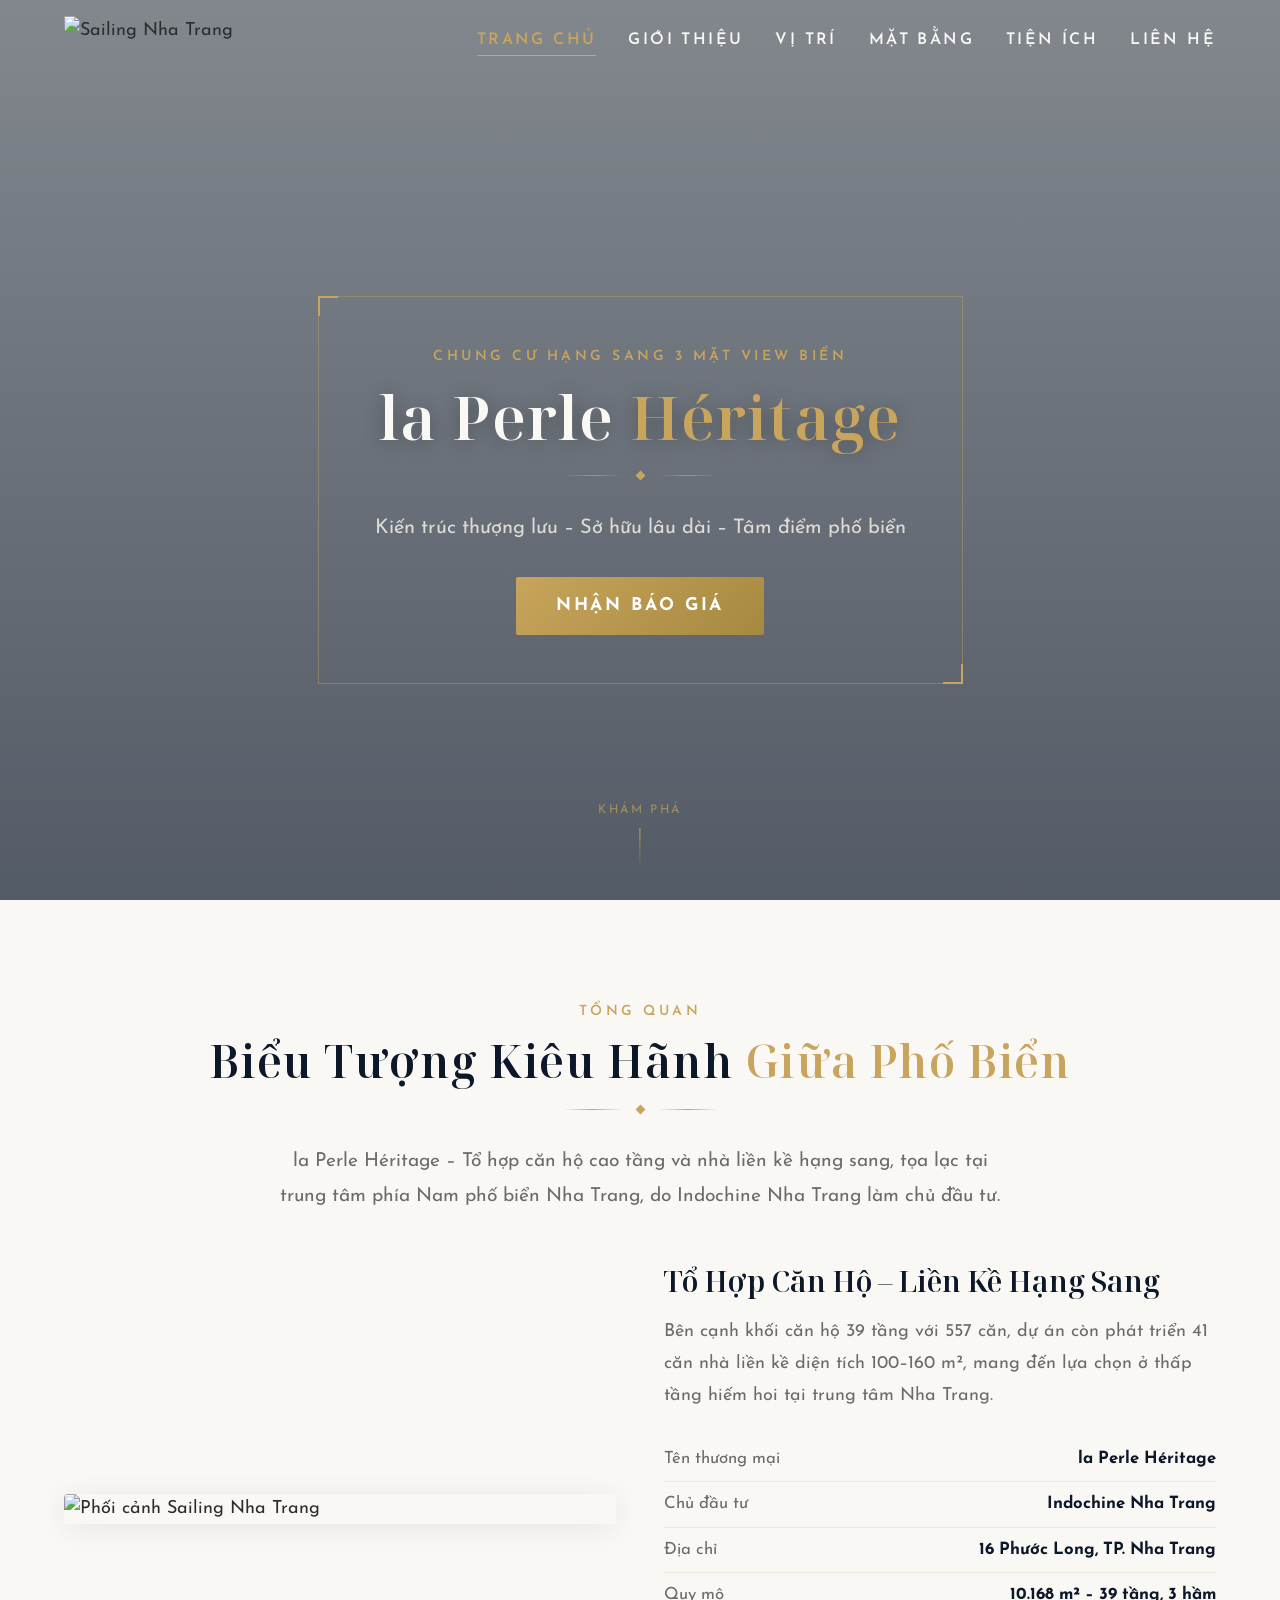
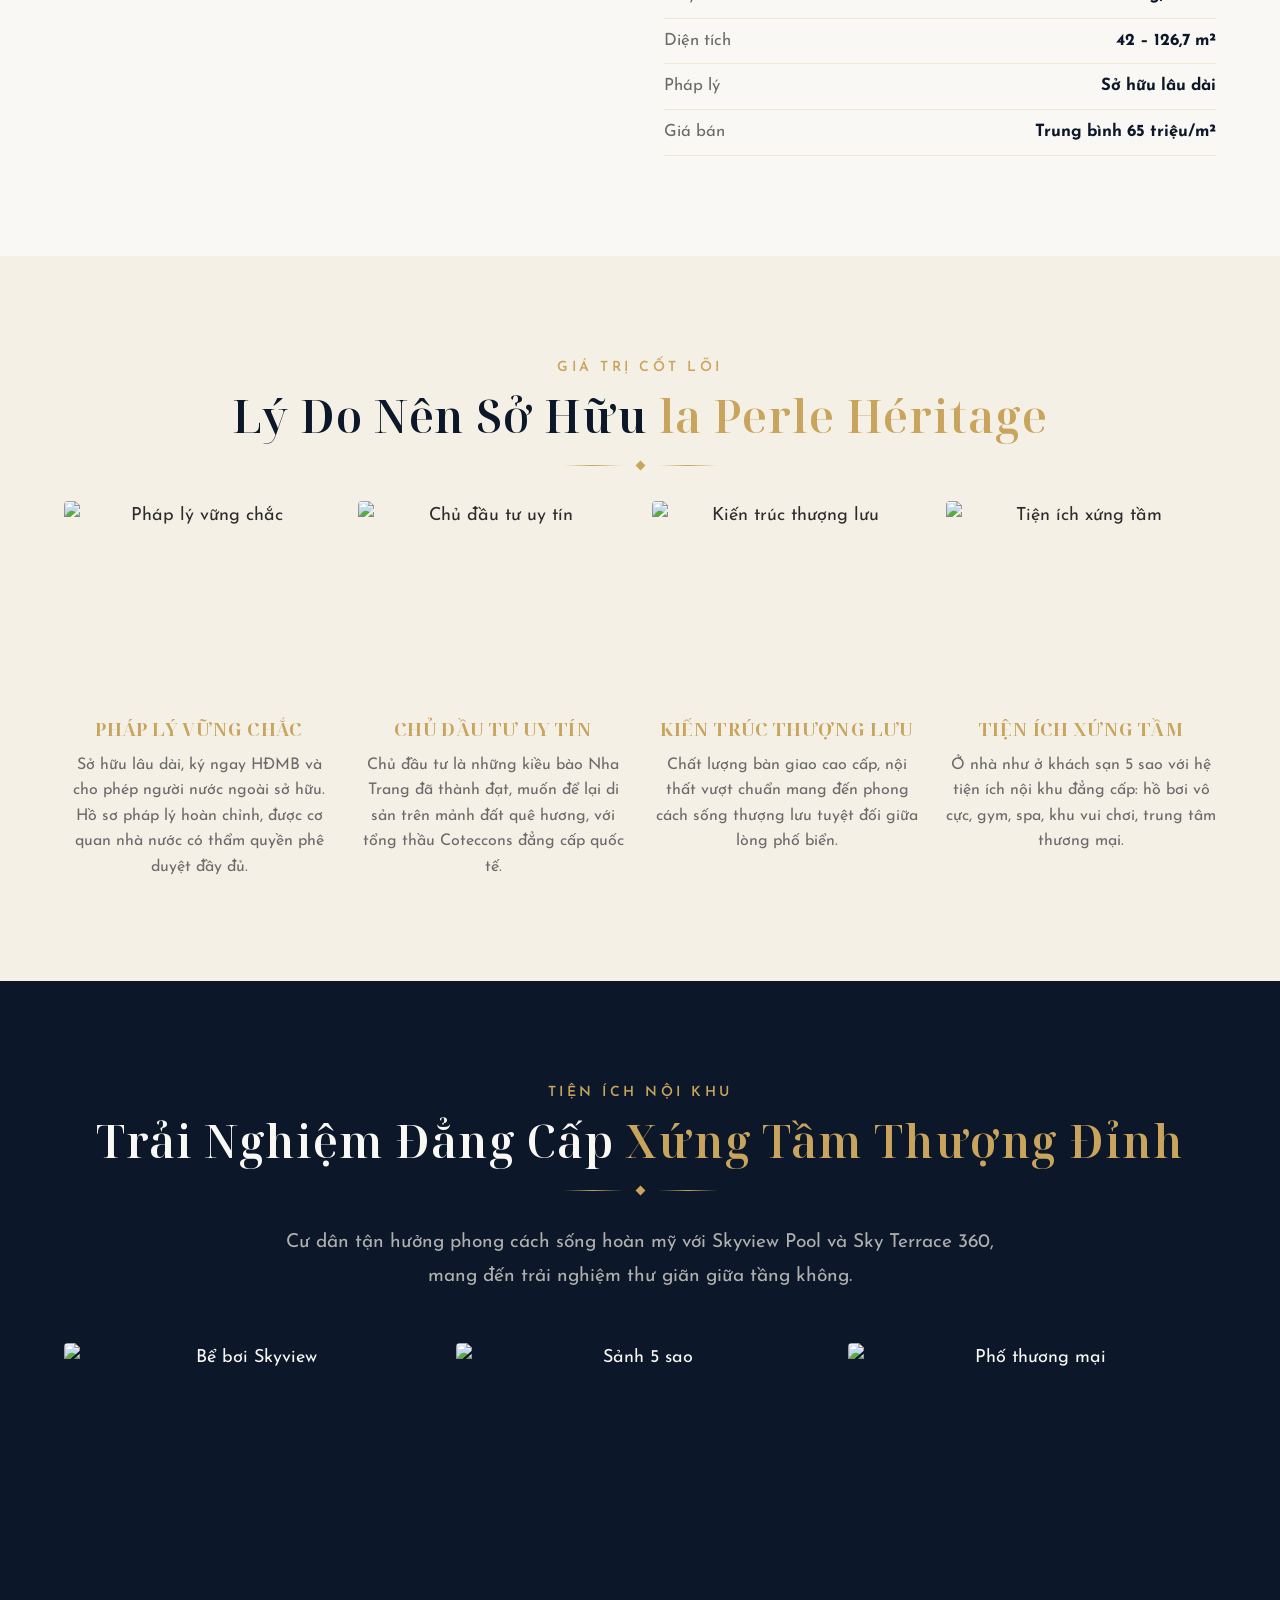
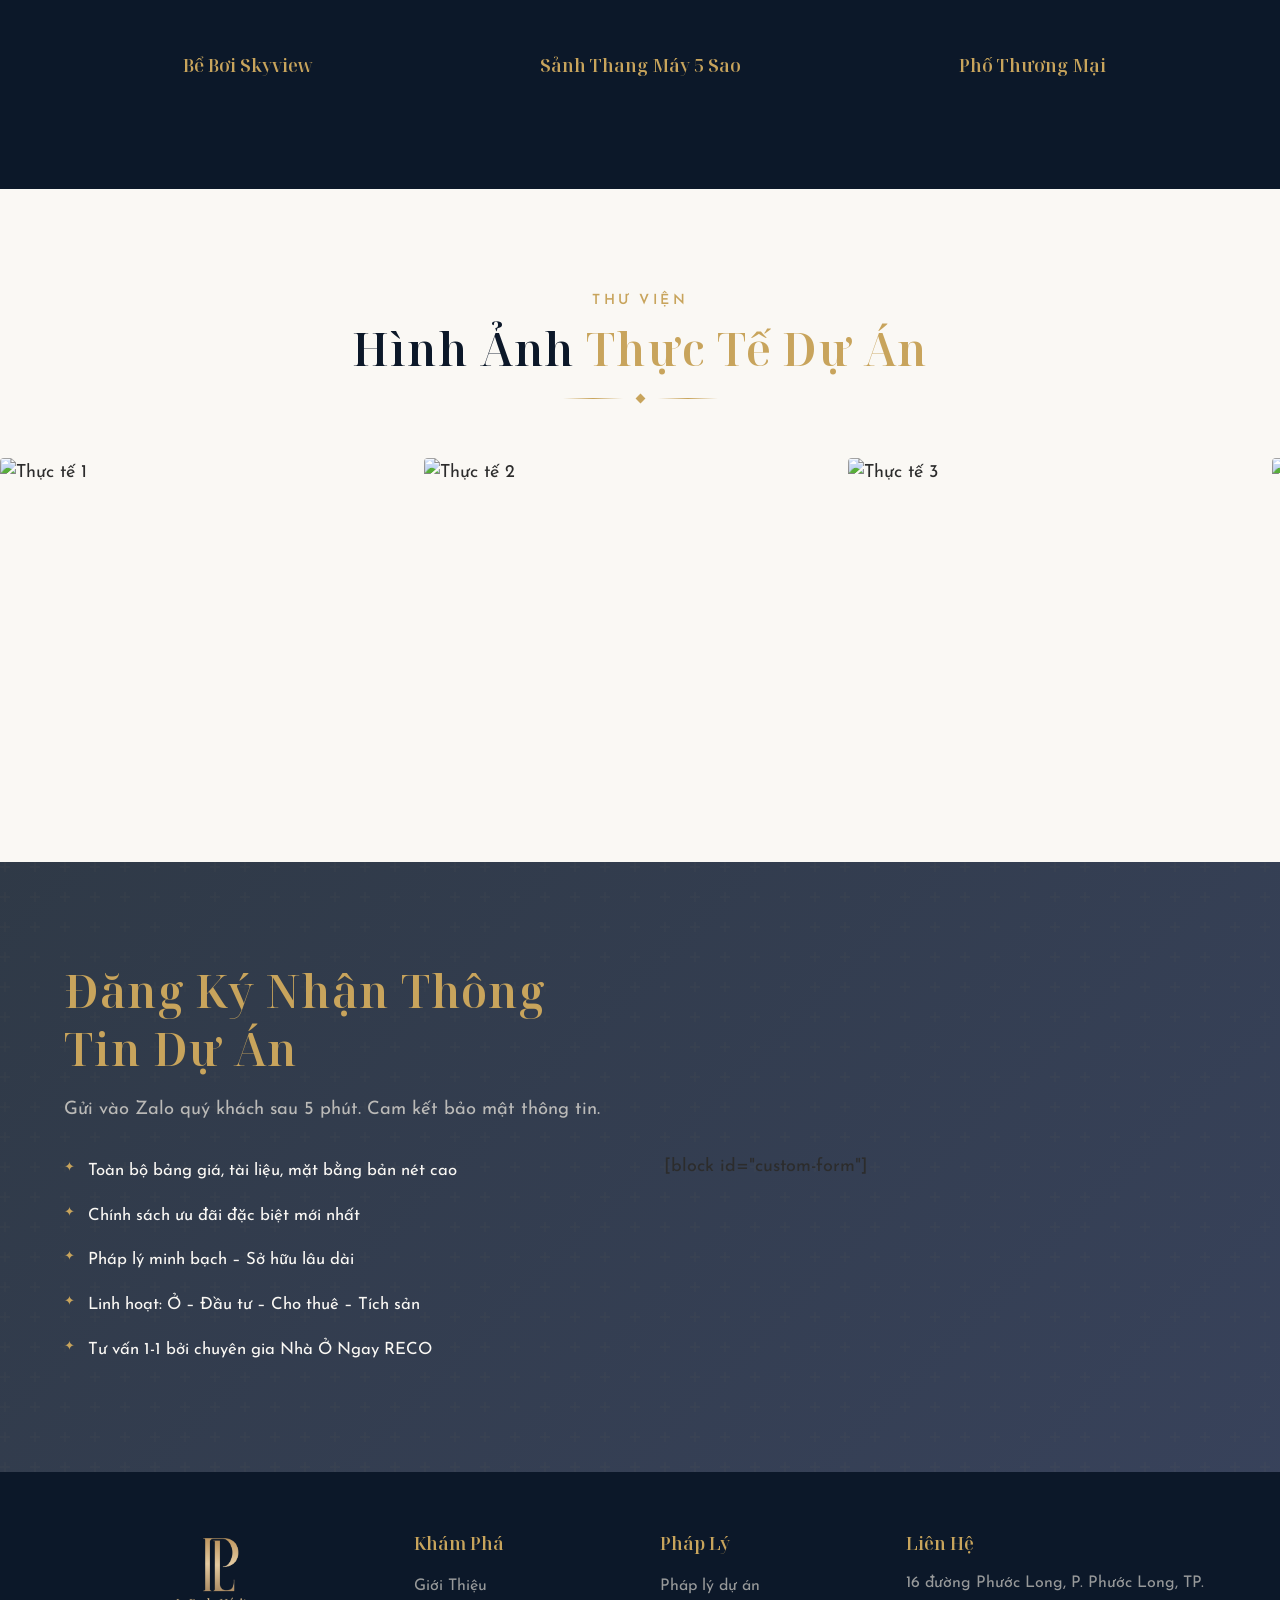
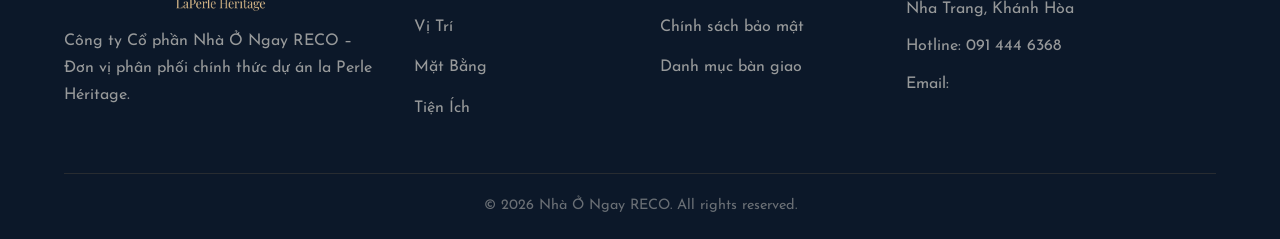
==== commit 3e6eeb65: "Fix project" ====
--- a/website/index.html
+++ b/website/index.html
@@ -221,29 +221,7 @@
                         <li>Tư vấn 1-1 bởi chuyên gia Nhà Ở Ngay RECO</li>
                     </ul>
                 </div>
-                <div class="form-card reveal reveal-delay-1">
-                    <h3>Nhận Báo Giá Chi Tiết</h3>
-                    <form id="contact-form">
-                        <div class="form-group"><input type="text" name="fullName" class="form-control"
-                                placeholder="Họ và tên *" required></div>
-                        <div class="form-group"><input type="tel" name="phone" class="form-control"
-                                placeholder="Số điện thoại *" pattern="[0-9]{8,11}" title="Số điện thoại không hợp lệ"
-                                required></div>
-                        <div class="form-group"><input type="email" name="email" class="form-control"
-                                placeholder="Email"></div>
-                        <div class="form-group"><select name="demand" class="form-control" required>
-                                <option value="">Loại căn hộ quan tâm</option>
-                                <option value="Căn 1 Phòng Ngủ (42–64,5 m²)">Căn 1 Phòng Ngủ (42–64,5 m²)</option>
-                                <option value="Căn 2 Phòng Ngủ (76,7–89,8 m²)">Căn 2 Phòng Ngủ (76,7–89,8 m²)</option>
-                                <option value="Căn 3 Phòng Ngủ (110,8–126,7 m²)">Căn 3 Phòng Ngủ (110,8–126,7 m²)
-                                </option>
-                                <option value="Căn Dual Key (82,8–94 m²)">Căn Dual Key (82,8–94 m²)</option>
-                            </select></div>
-                        <div class="form-group"><textarea name="note" class="form-control" rows="3"
-                                placeholder="Nội dung cần tư vấn"></textarea></div>
-                        <button type="button" id="submit-contact-form" class="submit-btn">Gửi cho tôi</button>
-                    </form>
-                </div>
+                [block id="custom-form"]
             </div>
         </div>
     </section>
--- a/website/css/style.css
+++ b/website/css/style.css
@@ -147,4 +147,68 @@
   border-radius: 20px !important;
   border: 1px solid rgba(200, 164, 92, .3) !important;
   z-index: 2001 !important;
+}
+
+/* ========== 10. FOOTER ========== */
+.footer {
+  background: var(--midnight) !important;
+  color: var(--pearl) !important;
+  padding: 60px 0 0 !important
+}
+
+.footer-grid {
+  display: grid !important;
+  grid-template-columns: 1.5fr 1fr 1fr 1.5fr !important;
+  gap: 40px !important;
+  padding-bottom: 40px !important;
+  border-bottom: 1px solid rgba(200, 164, 92, .15) !important
+}
+
+.footer-logo {
+  height: 80px !important;
+  margin: 0 auto 16px auto !important;
+  display: block !important
+}
+
+.footer p {
+  color: rgba(245, 240, 230, .6) !important;
+  font-size: 1rem !important;
+  line-height: 1.7 !important
+}
+
+.footer h4 {
+  font-family: var(--font-heading) !important;
+  font-size: 1.1rem !important;
+  color: var(--gold) !important;
+  margin-bottom: 16px !important
+}
+
+.footer-links li {
+  margin-bottom: 10px !important
+}
+
+.footer-links a,
+.footer-contact a {
+  color: rgba(245, 240, 230, .6) !important;
+  transition: color .3s !important;
+  font-size: 1rem !important
+}
+
+.footer-links a:hover,
+.footer-contact a:hover {
+  color: var(--gold) !important
+}
+
+.footer-contact li {
+  color: rgba(245, 240, 230, .6) !important;
+  margin-bottom: 12px !important;
+  font-size: 1rem !important;
+  line-height: 1.6 !important
+}
+
+.footer-bottom {
+  text-align: center !important;
+  padding: 20px 0 !important;
+  color: rgba(245, 240, 230, .4) !important;
+  font-size: .9rem !important
 }
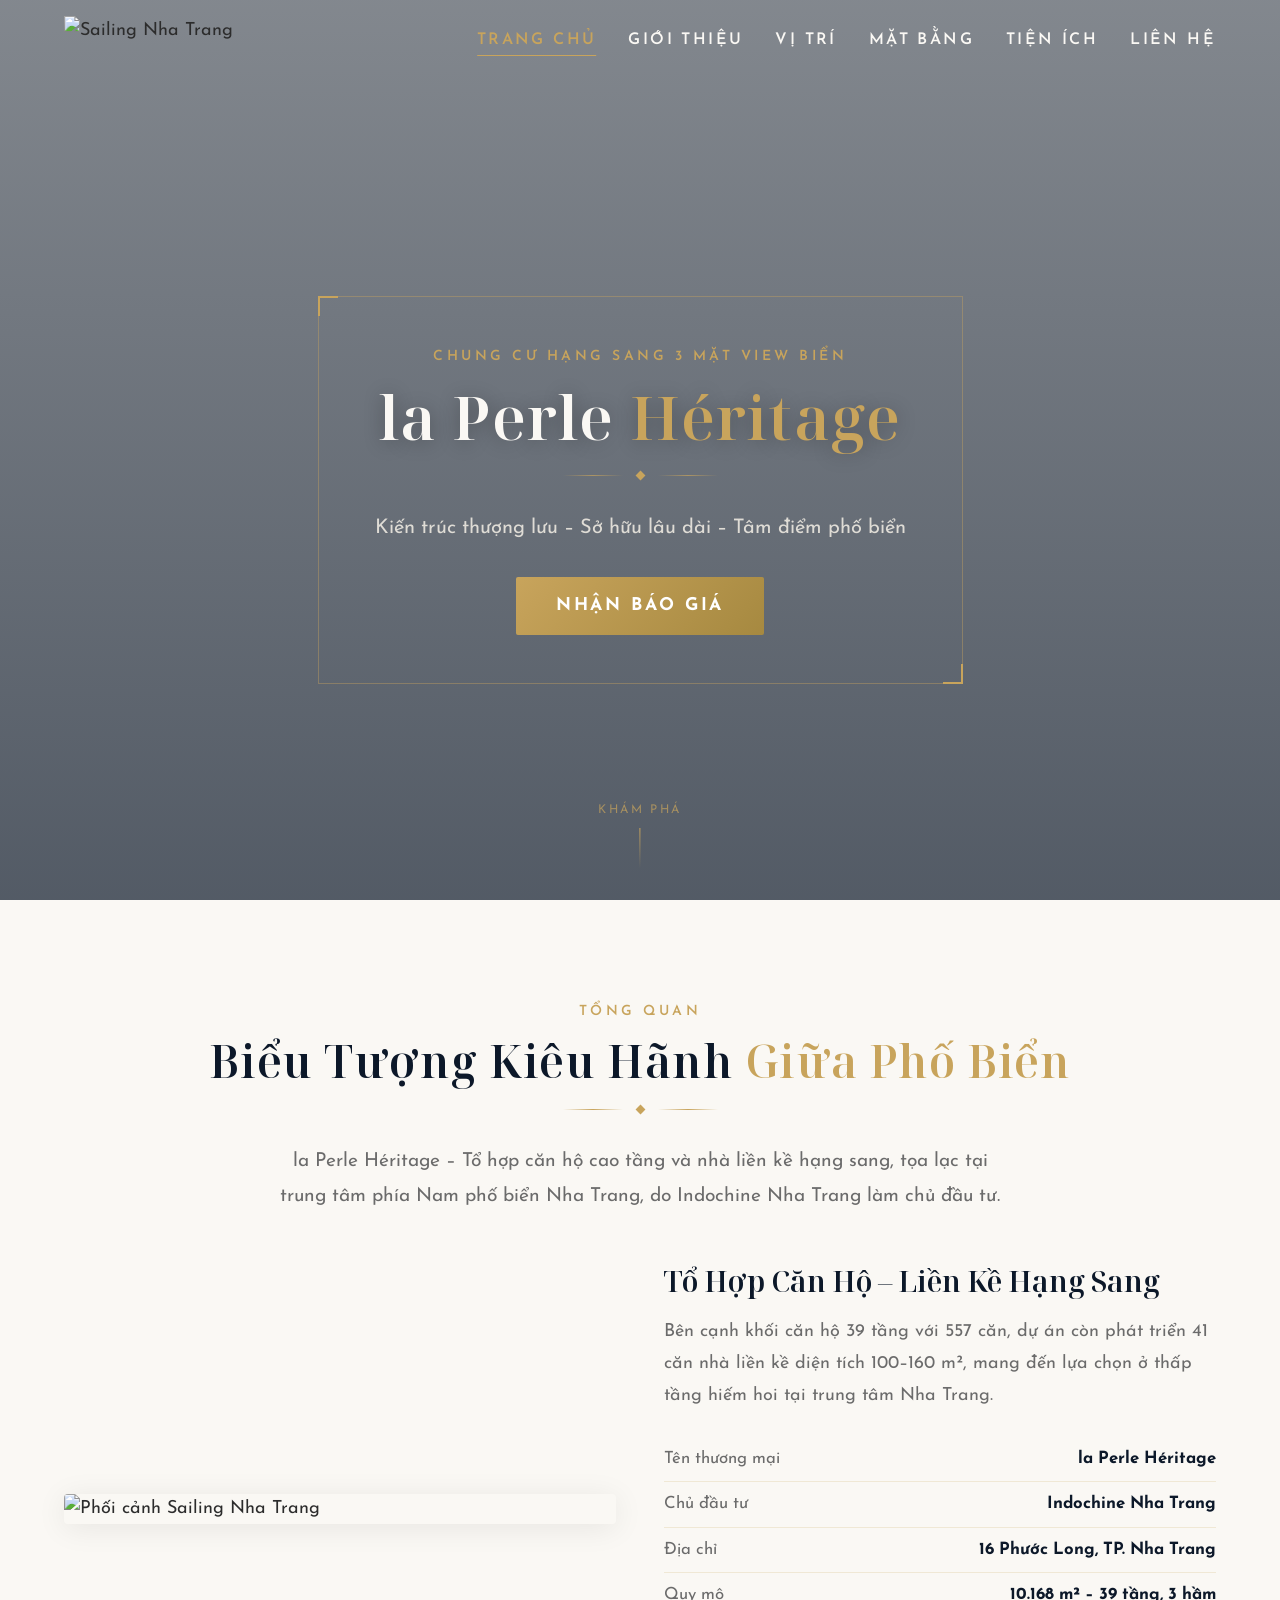
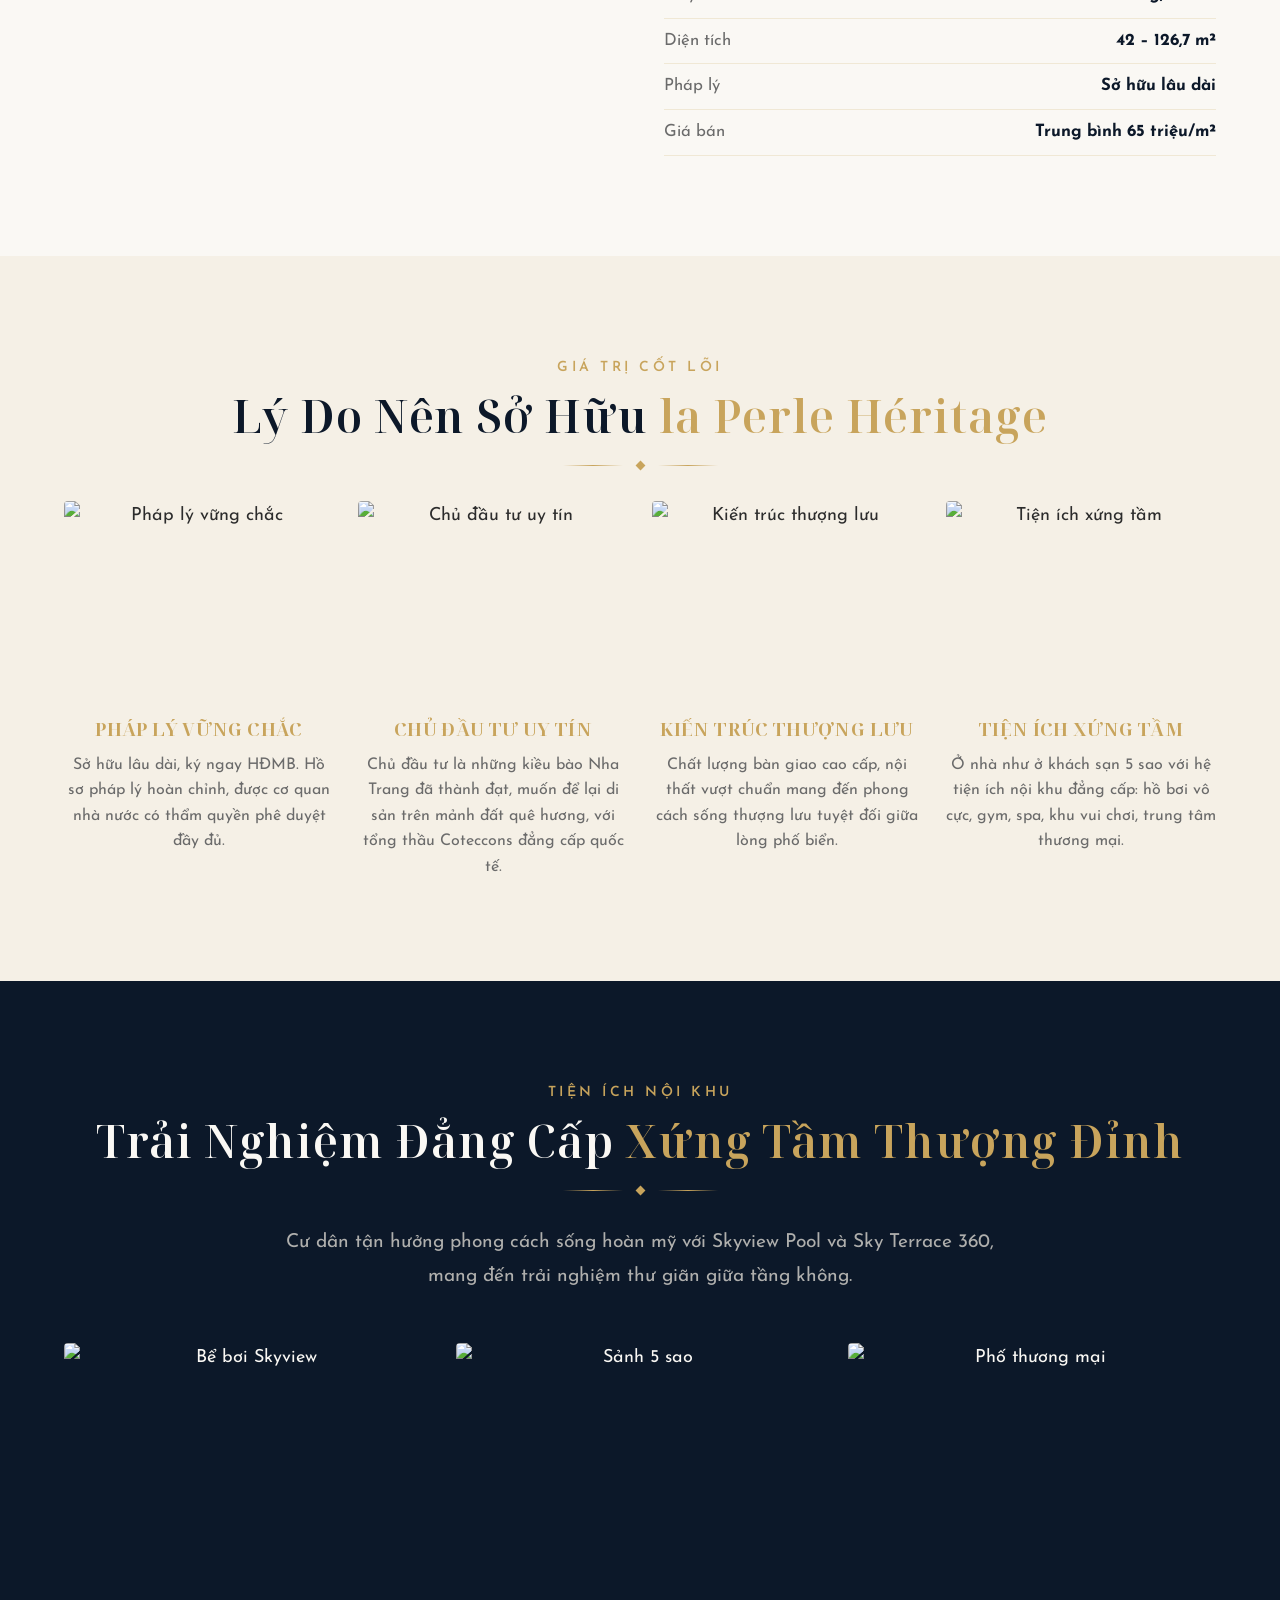
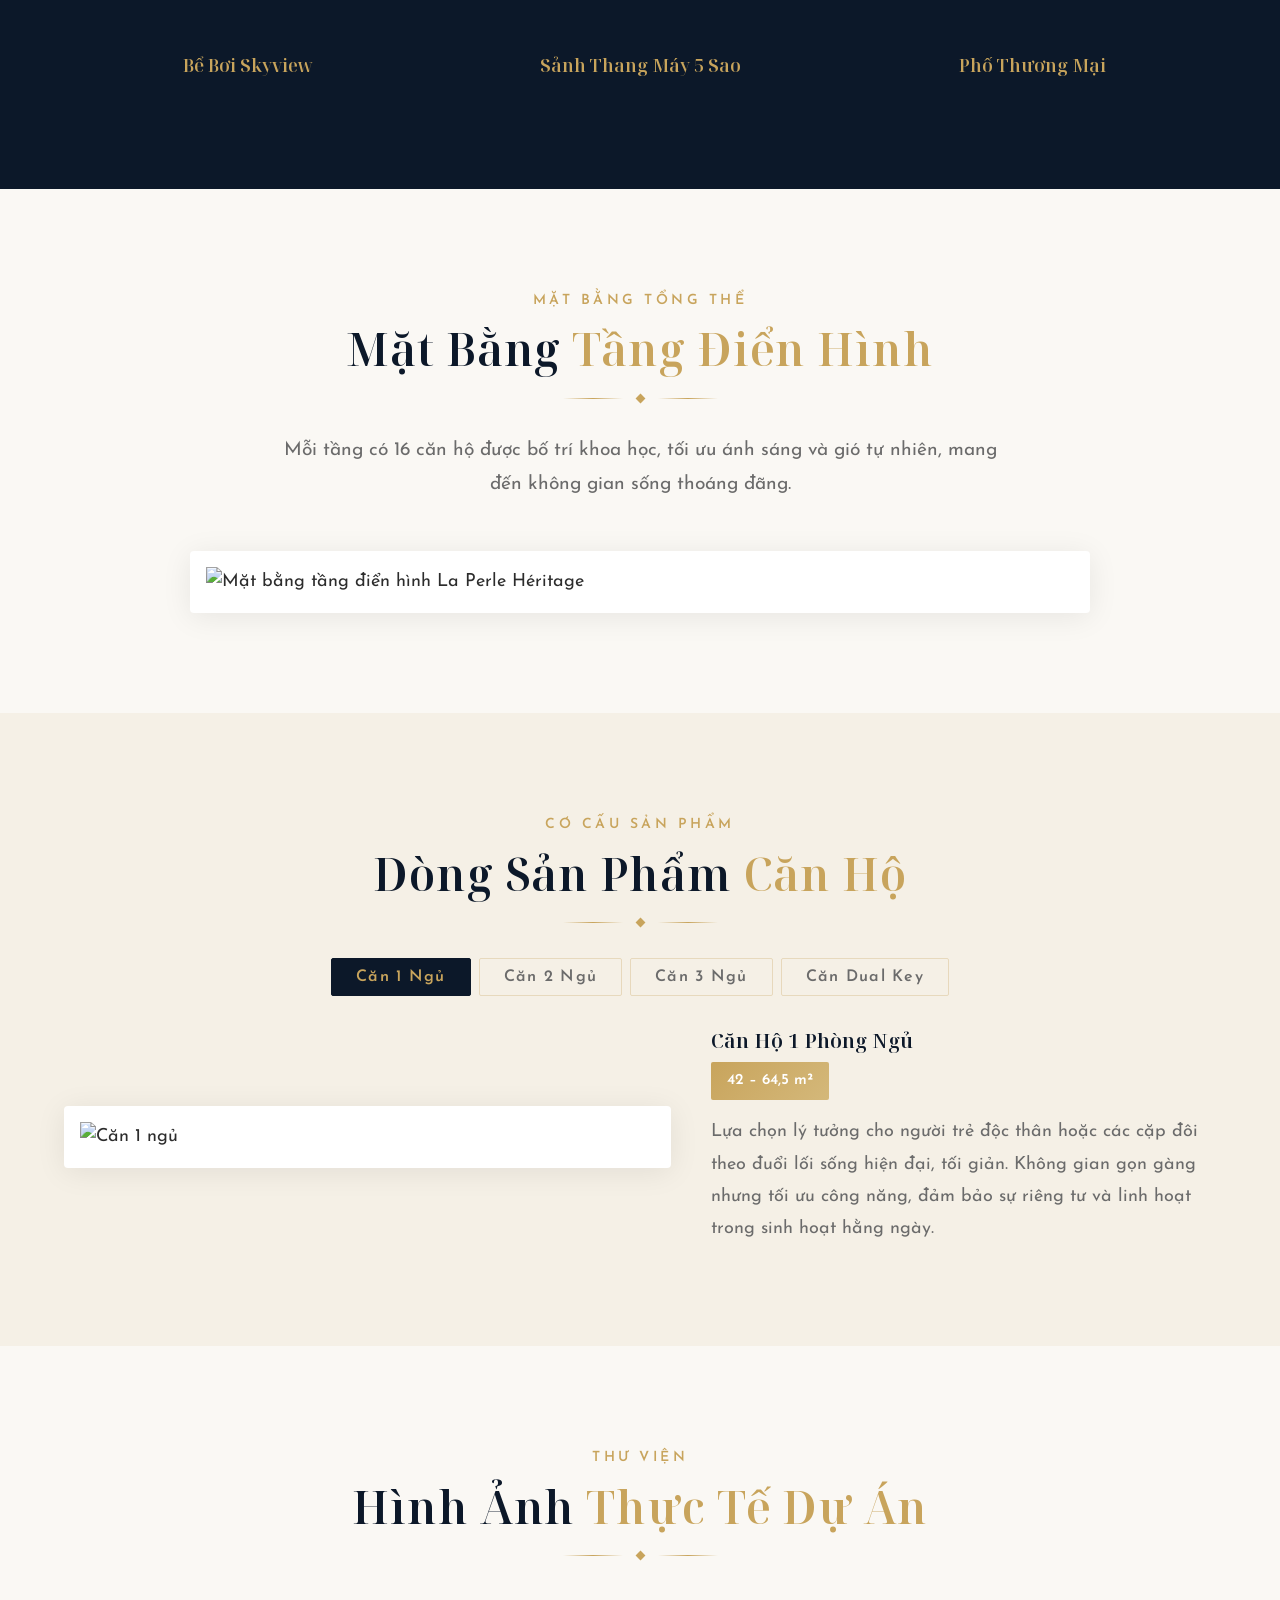
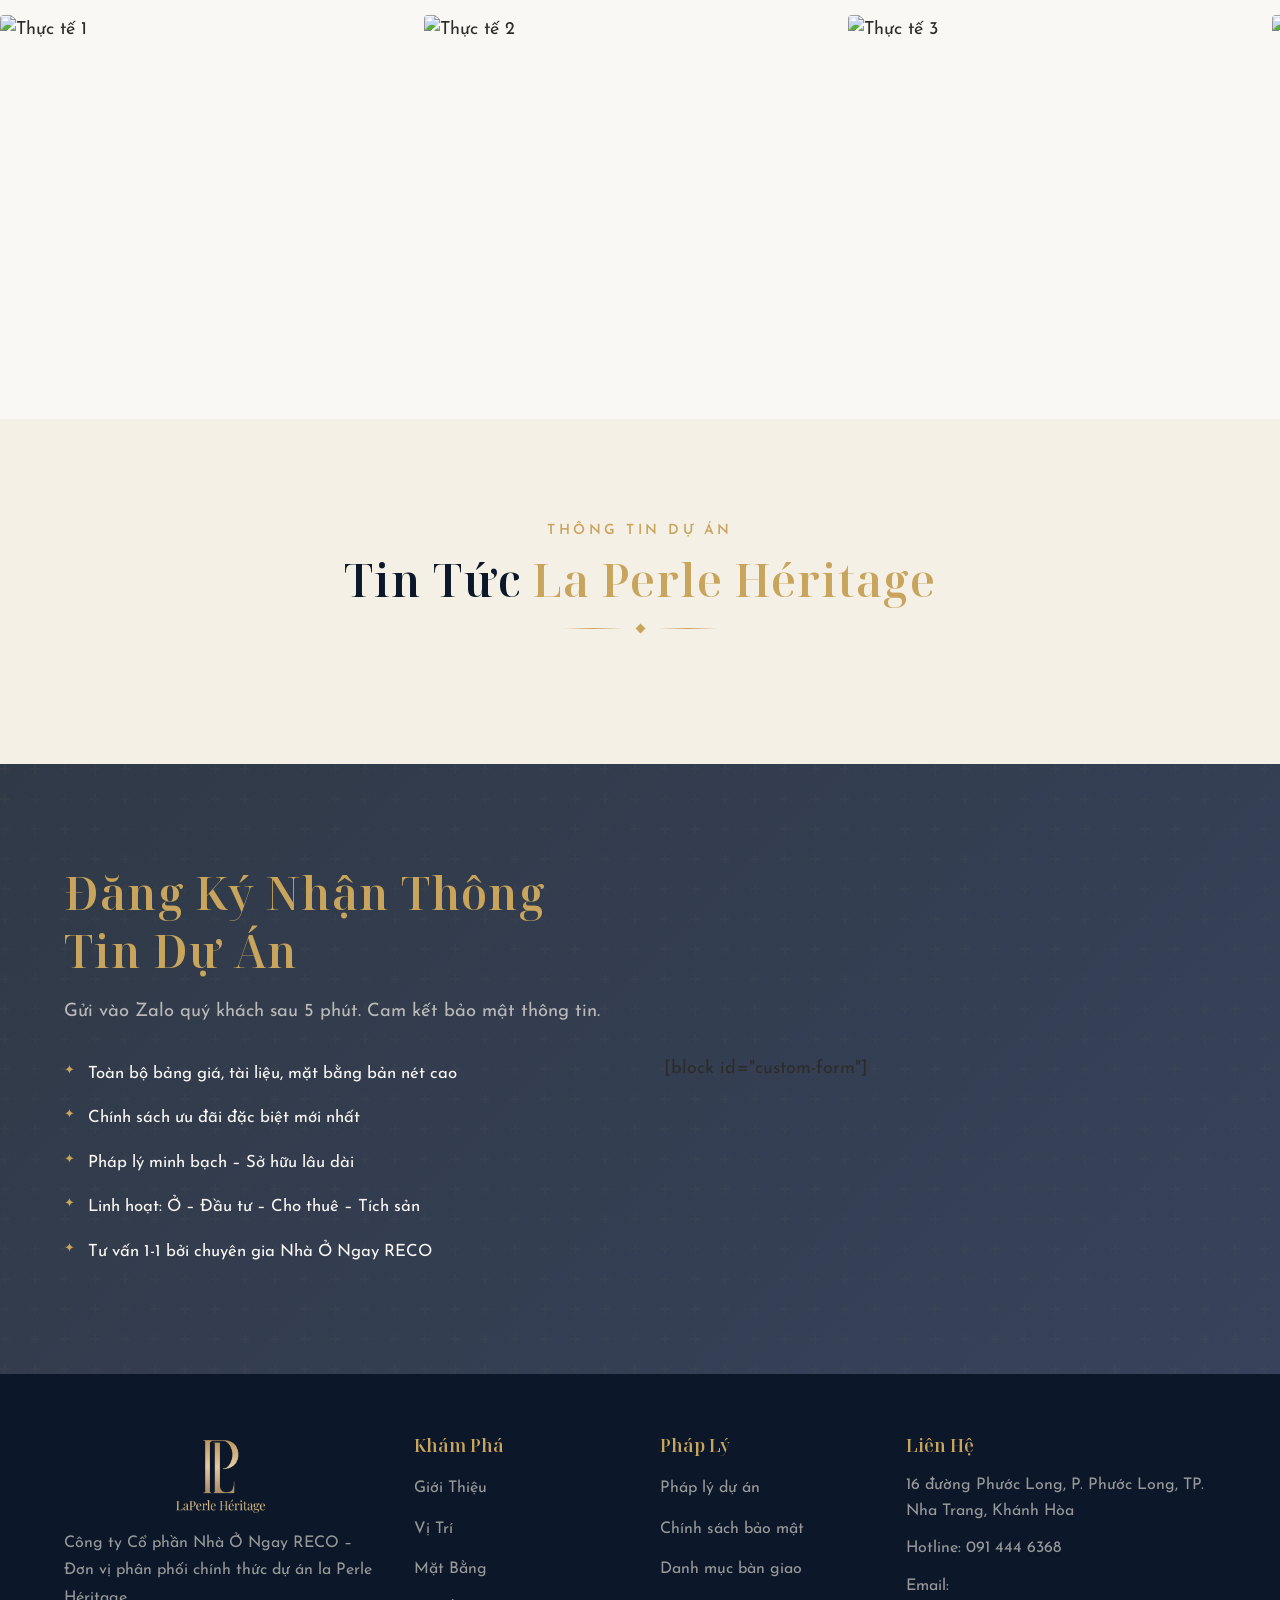
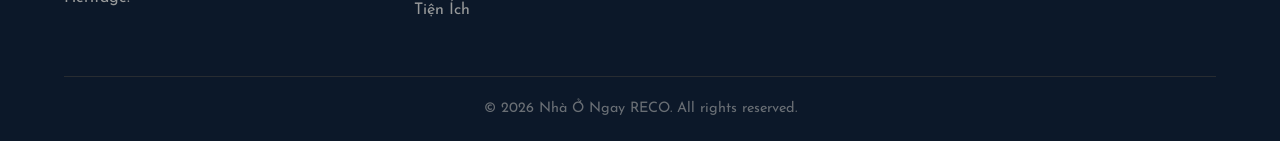
==== commit 60349547: "Add section Floorplan" ====
--- a/website/index.html
+++ b/website/index.html
@@ -101,7 +101,7 @@
                             alt="Pháp lý vững chắc"></div>
                     <div class="card-body">
                         <h4>Pháp Lý Vững Chắc</h4>
-                        <p>Sở hữu lâu dài, ký ngay HĐMB và cho phép người nước ngoài sở hữu. Hồ sơ pháp lý hoàn chỉnh,
+                        <p>Sở hữu lâu dài, ký ngay HĐMB. Hồ sơ pháp lý hoàn chỉnh,
                             được cơ quan nhà nước có thẩm quyền phê duyệt đầy đủ.</p>
                     </div>
                 </div>
@@ -169,6 +169,95 @@
         </div>
     </section>
 
+    <!-- TYPICAL FLOOR PLAN -->
+    <section class="section home-typical-plan-section" id="mat-bang-tang-dien-hinh">
+        <div class="container">
+            <span class="section-label text-center d-block">Mặt bằng tổng thể</span>
+            <h2 class="section-title">Mặt Bằng <span>Tầng Điển Hình</span></h2>
+            <div class="ornament"><span class="ornament-diamond"></span></div>
+            <p class="section-subtitle">Mỗi tầng có 16 căn hộ được bố trí khoa học, tối ưu ánh sáng và gió tự nhiên,
+                mang đến không gian sống thoáng đãng.</p>
+            <div class="plan-overview-img reveal">
+                <img src="http://laperlenhatrang.com/wp-content/uploads/2026/06/Mat-bang-LaPerle-Heritage-Nha-Trang-theo-huong.jpg"
+                    alt="Mặt bằng tầng điển hình La Perle Héritage" class="custom-lightbox-trigger">
+            </div>
+        </div>
+    </section>
+
+    <!-- FLOOR PLANS -->
+    <section class="section section-ivory home-plans-section" id="mat-bang-noi-bat">
+        <div class="container">
+            <span class="section-label text-center d-block">Cơ cấu sản phẩm</span>
+            <h2 class="section-title">Dòng Sản Phẩm <span>Căn Hộ</span></h2>
+            <div class="ornament"><span class="ornament-diamond"></span></div>
+
+            <div class="plan-tabs">
+                <button class="plan-tab-btn active" data-tab="tab-home-1br">Căn 1 Ngủ</button>
+                <button class="plan-tab-btn" data-tab="tab-home-2br">Căn 2 Ngủ</button>
+                <button class="plan-tab-btn" data-tab="tab-home-3br">Căn 3 Ngủ</button>
+                <button class="plan-tab-btn" data-tab="tab-home-dual">Căn Dual Key</button>
+            </div>
+
+            <div id="tab-home-1br" class="plan-tab-content active">
+                <div class="floorplan-layout reveal">
+                    <div class="floorplan-img"><img
+                            src="http://laperlenhatrang.com/wp-content/uploads/2026/06/Can-1-Ngu-LaPerle-Heritage-Nha-Trang.jpg"
+                            alt="Căn 1 ngủ" class="custom-lightbox-trigger"></div>
+                    <div class="floorplan-info">
+                        <h4>Căn Hộ 1 Phòng Ngủ</h4>
+                        <span class="area-badge">42 – 64,5 m²</span>
+                        <p>Lựa chọn lý tưởng cho người trẻ độc thân hoặc các cặp đôi theo đuổi lối sống hiện đại, tối
+                            giản. Không gian gọn gàng nhưng tối ưu công năng, đảm bảo sự riêng tư và linh hoạt trong
+                            sinh
+                            hoạt hằng ngày.</p>
+                    </div>
+                </div>
+            </div>
+
+            <div id="tab-home-2br" class="plan-tab-content">
+                <div class="floorplan-layout reveal">
+                    <div class="floorplan-img"><img
+                            src="http://laperlenhatrang.com/wp-content/uploads/2026/06/Can-2-ngu-LaPerle-Heritage-Nha-Trang.png"
+                            alt="Căn 2 ngủ" class="custom-lightbox-trigger"></div>
+                    <div class="floorplan-info">
+                        <h4>Căn Hộ 2 Phòng Ngủ</h4>
+                        <span class="area-badge">76,7 – 89,8 m²</span>
+                        <p>Phù hợp cho các cặp vợ chồng trẻ hoặc gia đình có từ 1–2 con. Bố cục căn hộ khoa học, cân
+                            bằng không gian sinh hoạt chung và sự riêng tư cho từng thành viên.</p>
+                    </div>
+                </div>
+            </div>
+
+            <div id="tab-home-3br" class="plan-tab-content">
+                <div class="floorplan-layout reveal">
+                    <div class="floorplan-img"><img
+                            src="http://laperlenhatrang.com/wp-content/uploads/2026/06/Can-3-ngu-LaPerle-Heritage-Nha-Trang.png"
+                            alt="Căn 3 ngủ" class="custom-lightbox-trigger"></div>
+                    <div class="floorplan-info">
+                        <h4>Căn Hộ 3 Phòng Ngủ</h4>
+                        <span class="area-badge">110,8 – 126,7 m²</span>
+                        <p>Lựa chọn tối ưu cho gia đình nhiều thế hệ. Không gian rộng rãi cho phép linh hoạt phân chia
+                            công năng, đảm bảo sự riêng tư và tiện nghi lâu dài.</p>
+                    </div>
+                </div>
+            </div>
+
+            <div id="tab-home-dual" class="plan-tab-content">
+                <div class="floorplan-layout reveal">
+                    <div class="floorplan-img"><img
+                            src="http://laperlenhatrang.com/wp-content/uploads/2026/06/Can-Dualkey-LaPerle-Heritage-Nha-Trang.png"
+                            alt="Căn Dual Key" class="custom-lightbox-trigger"></div>
+                    <div class="floorplan-info">
+                        <h4>Căn Hộ Dual Key</h4>
+                        <span class="area-badge">82,8 – 94 m²</span>
+                        <p>Thiết kế “mua 1 sản phẩm, sở hữu 2 không gian” cho phép tách biệt hai khu sinh hoạt độc lập,
+                            vừa ở thực vừa khai thác cho thuê tạo dòng tiền ổn định.</p>
+                    </div>
+                </div>
+            </div>
+        </div>
+    </section>
+
     <!-- GALLERY -->
     <section class="section">
         <div class="container">
@@ -203,6 +292,59 @@
                         src="http://laperlenhatrang.com/wp-content/uploads/2026/06/LaPerle-Heritage-Nha-Trang-anh-du-an-thuc-te-4.jpg"
                         alt="Thực tế 4" class="custom-lightbox-trigger"></div>
             </div>
+        </div>
+    </section>
+
+    <!-- NEWS -->
+    <section class="section section-ivory home-news-section" id="tin-tuc-du-an">
+        <div class="container">
+            <span class="section-label text-center d-block">Thông tin dự án</span>
+            <h2 class="section-title">Tin Tức <span>La Perle Héritage</span></h2>
+            <div class="ornament"><span class="ornament-diamond"></span></div>
+
+            <!-- <div class="home-news-grid reveal">
+                <article class="home-news-card">
+                    <a href="gioi-thieu.html" class="home-news-image">
+                        <img src="http://laperlenhatrang.com/wp-content/uploads/2026/06/Phoi-canh-chung-cu-LaPerle-Heritage-Nha-Trang.jpg"
+                            alt="Tổng quan dự án La Perle Héritage">
+                    </a>
+                    <div class="home-news-body">
+                        <span class="home-news-kicker">Tổng quan dự án</span>
+                        <h3><a href="gioi-thieu.html">La Perle Héritage – biểu tượng sống mới giữa phố biển</a></h3>
+                        <p>Khám phá quy mô, phong cách kiến trúc và hệ giá trị tạo nên một không gian sống khác biệt tại
+                            Nha Trang.</p>
+                        <a href="gioi-thieu.html" class="home-text-link">Xem chi tiết <span>→</span></a>
+                    </div>
+                </article>
+
+                <article class="home-news-card">
+                    <a href="vi-tri.html" class="home-news-image">
+                        <img src="http://laperlenhatrang.com/wp-content/uploads/2026/06/Vi-tri-LaPerle-Heritage-Nha-Trang.jpg"
+                            alt="Vị trí La Perle Héritage Nha Trang">
+                    </a>
+                    <div class="home-news-body">
+                        <span class="home-news-kicker">Vị trí &amp; kết nối</span>
+                        <h3><a href="vi-tri.html">Tâm điểm kết nối tại trung tâm phía Nam Nha Trang</a></h3>
+                        <p>Từ 16 Phước Long, cư dân thuận tiện tiếp cận biển, trung tâm thành phố và sân bay quốc tế Cam
+                            Ranh.</p>
+                        <a href="vi-tri.html" class="home-text-link">Xem chi tiết <span>→</span></a>
+                    </div>
+                </article>
+
+                <article class="home-news-card">
+                    <a href="ho-so-phap-ly.html" class="home-news-image">
+                        <img src="http://laperlenhatrang.com/wp-content/uploads/2026/06/phap-ly-vung-chac-Chung-cu-LaPerle-Heritage-Nha-Trang.webp"
+                            alt="Pháp lý dự án La Perle Héritage">
+                    </a>
+                    <div class="home-news-body">
+                        <span class="home-news-kicker">Pháp lý dự án</span>
+                        <h3><a href="ho-so-phap-ly.html">Sở hữu lâu dài – nền tảng an tâm cho giá trị bền vững</a></h3>
+                        <p>Hệ thống hồ sơ pháp lý minh bạch, đầy đủ và đảm bảo quyền lợi lâu dài cho chủ sở hữu căn hộ.
+                        </p>
+                        <a href="ho-so-phap-ly.html" class="home-text-link">Xem chi tiết <span>→</span></a>
+                    </div>
+                </article>
+            </div> -->
         </div>
     </section>
 
@@ -280,4 +422,4 @@
     <script src="js/main.js"></script>
 </body>
 
-</html>+</html>
--- a/website/css/style.css
+++ b/website/css/style.css
@@ -31,6 +31,63 @@
   display: block !important;
 }
 
+/* ========== FLATSOME TRANSPARENT HEADER ========== */
+#header:not(.scrolled) .header-wrapper:not(.stuck) {
+  position: absolute !important;
+  top: 0 !important;
+  right: 0 !important;
+  left: 0 !important;
+  width: 100% !important;
+  background: transparent !important;
+  box-shadow: none !important;
+}
+
+#header:not(.scrolled) .header-wrapper:not(.stuck) .header-main,
+#header:not(.scrolled) .header-wrapper:not(.stuck) .header-top,
+#header:not(.scrolled) .header-wrapper:not(.stuck) .header-bottom,
+#header:not(.scrolled) .header-wrapper:not(.stuck) .header-bg-container,
+#header:not(.scrolled) .header-wrapper:not(.stuck) .header-bg-image,
+#header:not(.scrolled) .header-wrapper:not(.stuck) .header-bg-color {
+  background: transparent !important;
+  background-color: transparent !important;
+  background-image: none !important;
+  box-shadow: none !important;
+}
+
+#header .header-wrapper,
+#header .header-main,
+#header .header-top,
+#header .header-bottom {
+  transition: background-color .35s var(--ease), box-shadow .35s var(--ease) !important;
+}
+
+#header .header-wrapper.stuck .header-main,
+#header .header-wrapper.stuck .header-top,
+#header .header-wrapper.stuck .header-bottom,
+#header .stuck .header-main,
+#header.stuck .header-main,
+#header.scrolled .header-wrapper,
+#header.scrolled .header-main,
+#header.scrolled .header-top,
+#header.scrolled .header-bottom,
+#header.scrolled .header-bg-color {
+  background: rgba(12, 24, 41, .97) !important;
+  box-shadow: 0 2px 20px rgba(0, 0, 0, .2) !important;
+  -webkit-backdrop-filter: blur(10px) !important;
+  backdrop-filter: blur(10px) !important;
+}
+
+/* Flatsome đang gắn hide-for-sticky cho Header Main; giữ menu hiện khi cuộn. */
+#header .header-wrapper.stuck .header-main.hide-for-sticky,
+#header.scrolled .header-main.hide-for-sticky {
+  display: block !important;
+}
+
+#header:not(.scrolled) .header-wrapper:not(.stuck) .nav-icon a,
+#header:not(.scrolled) .header-wrapper:not(.stuck) .icon-menu {
+  color: var(--pearl) !important;
+}
+
 /* ========== LIGHTBOX DÙNG CHUNG ========== */
 .custom-lightbox {
   position: fixed !important;
@@ -211,4 +268,73 @@
   padding: 20px 0 !important;
   color: rgba(245, 240, 230, .4) !important;
   font-size: .9rem !important
+}
+
+/* ========== 11. FOOTER RESPONSIVE ========== */
+@media (max-width: 1024px) {
+  .footer .footer-grid {
+    grid-template-columns: repeat(2, minmax(0, 1fr)) !important;
+    gap: 36px 32px !important
+  }
+}
+
+@media (max-width: 767px) {
+  .footer {
+    padding-top: 44px !important
+  }
+
+  .footer .container {
+    padding-right: 20px !important;
+    padding-left: 20px !important
+  }
+
+  .footer .footer-grid {
+    grid-template-columns: minmax(0, 1fr) !important;
+    gap: 28px !important;
+    padding-bottom: 32px !important;
+    text-align: center !important
+  }
+
+  .footer .footer-logo {
+    width: auto !important;
+    max-width: min(200px, 72vw) !important;
+    height: auto !important;
+    max-height: 72px !important;
+    margin-bottom: 14px !important
+  }
+
+  .footer .footer-grid p {
+    max-width: 34rem !important;
+    margin-right: auto !important;
+    margin-left: auto !important;
+    font-size: .95rem !important
+  }
+
+  .footer .footer-grid h4 {
+    margin-bottom: 10px !important
+  }
+
+  .footer .footer-links,
+  .footer .footer-contact {
+    margin: 0 !important;
+    padding: 0 !important
+  }
+
+  .footer .footer-links li,
+  .footer .footer-contact li {
+    margin-bottom: 6px !important;
+    overflow-wrap: anywhere !important
+  }
+
+  .footer .footer-links a,
+  .footer .footer-contact a {
+    display: inline-block !important;
+    padding: 4px 0 !important
+  }
+
+  .footer .footer-bottom {
+    padding: 18px 12px !important;
+    font-size: .82rem !important;
+    line-height: 1.6 !important
+  }
 }
--- a/website/css/index.css
+++ b/website/css/index.css
@@ -616,7 +616,7 @@
 .marquee-track {
   display: inline-flex !important;
   gap: 24px !important;
-  animation: marquee 25s linear infinite !important;
+  animation: marquee 14s linear infinite !important;
 }
 
 .marquee-item {
@@ -1019,4 +1019,278 @@
   color: var(--text-muted) !important;
   margin: 16px 0 !important;
   line-height: 1.8 !important;
-}+}
+
+/* ========== HOME TYPICAL FLOOR PLAN ========== */
+.home-typical-plan-section .plan-overview-img {
+  max-width: 900px !important;
+  margin: 42px auto 0 !important;
+  padding: 16px !important;
+  overflow: hidden !important;
+  border-radius: 4px !important;
+  background: var(--white) !important;
+  box-shadow: var(--shadow) !important;
+}
+
+.home-typical-plan-section .plan-overview-img img {
+  display: block !important;
+  width: 100% !important;
+  height: auto !important;
+  cursor: pointer !important;
+  transition: transform .5s var(--ease) !important;
+}
+
+.home-typical-plan-section .plan-overview-img:hover img {
+  transform: scale(1.015) !important;
+}
+
+/* ========== HOME FLOOR PLANS ========== */
+.home-plans-section .plan-tabs {
+  display: flex !important;
+  justify-content: center !important;
+  gap: 8px !important;
+  margin-bottom: 32px !important;
+  flex-wrap: wrap !important;
+}
+
+.home-plans-section .plan-tab-btn {
+  padding: 10px 24px !important;
+  border: 1px solid rgba(200, 164, 92, .3) !important;
+  border-radius: 2px !important;
+  color: var(--text-muted) !important;
+  font-family: var(--font-body) !important;
+  font-size: 1rem !important;
+  font-weight: 600 !important;
+  letter-spacing: .08em !important;
+  transition: all .3s var(--ease) !important;
+}
+
+.home-plans-section .plan-tab-btn.active,
+.home-plans-section .plan-tab-btn:hover {
+  border-color: var(--midnight) !important;
+  color: var(--gold) !important;
+  background: var(--midnight) !important;
+}
+
+.home-plans-section .plan-tab-content {
+  display: none !important;
+}
+
+.home-plans-section .plan-tab-content.active {
+  display: block !important;
+}
+
+.home-plans-section .floorplan-layout {
+  display: grid !important;
+  grid-template-columns: 1.2fr 1fr !important;
+  gap: 40px !important;
+  align-items: center !important;
+}
+
+.home-plans-section .floorplan-img {
+  padding: 16px !important;
+  overflow: hidden !important;
+  border-radius: 4px !important;
+  background: var(--white) !important;
+  box-shadow: var(--shadow) !important;
+}
+
+.home-plans-section .floorplan-img img {
+  display: block !important;
+  width: 100% !important;
+  max-height: 520px !important;
+  object-fit: contain !important;
+  cursor: pointer !important;
+}
+
+.home-plans-section .floorplan-info h4 {
+  margin-bottom: 8px !important;
+  color: var(--midnight) !important;
+}
+
+.home-plans-section .area-badge {
+  display: inline-block !important;
+  margin-bottom: 16px !important;
+  padding: 6px 16px !important;
+  border-radius: 2px !important;
+  color: var(--white) !important;
+  background: linear-gradient(135deg, var(--gold), var(--gold-light)) !important;
+  font-size: .95rem !important;
+  font-weight: 600 !important;
+}
+
+.home-plans-section .floorplan-info p {
+  color: var(--text-muted) !important;
+  line-height: 1.8 !important;
+}
+
+.home-text-link {
+  display: inline-flex !important;
+  width: fit-content !important;
+  margin-top: 26px !important;
+  align-items: center !important;
+  gap: 10px !important;
+  color: var(--gold) !important;
+  font-size: .88rem !important;
+  font-weight: 700 !important;
+  letter-spacing: .1em !important;
+  text-transform: uppercase !important;
+}
+
+.home-text-link span {
+  transition: transform .3s var(--ease) !important;
+}
+
+.home-text-link:hover span {
+  transform: translateX(5px) !important;
+}
+
+/* ========== HOME NEWS ========== */
+.home-news-grid {
+  display: grid !important;
+  grid-template-columns: repeat(3, minmax(0, 1fr)) !important;
+  gap: 26px !important;
+  margin-top: 42px !important;
+}
+
+.home-news-card {
+  display: flex !important;
+  min-width: 0 !important;
+  flex-direction: column !important;
+  overflow: hidden !important;
+  border: 1px solid rgba(200, 164, 92, .18) !important;
+  border-radius: 4px !important;
+  background: var(--white) !important;
+  box-shadow: var(--shadow) !important;
+  transition: transform .35s var(--ease), box-shadow .35s var(--ease) !important;
+}
+
+.home-news-card:hover {
+  transform: translateY(-6px) !important;
+  box-shadow: var(--shadow-hover) !important;
+}
+
+.home-news-image {
+  display: block !important;
+  aspect-ratio: 16 / 10 !important;
+  overflow: hidden !important;
+}
+
+.home-news-image img {
+  width: 100% !important;
+  height: 100% !important;
+  object-fit: cover !important;
+  transition: transform .6s var(--ease) !important;
+}
+
+.home-news-card:hover .home-news-image img {
+  transform: scale(1.04) !important;
+}
+
+.home-news-body {
+  display: flex !important;
+  flex: 1 1 auto !important;
+  padding: 25px 24px 28px !important;
+  flex-direction: column !important;
+}
+
+.home-news-kicker {
+  margin-bottom: 10px !important;
+  color: var(--gold-dark) !important;
+  font-size: .75rem !important;
+  font-weight: 700 !important;
+  letter-spacing: .15em !important;
+  text-transform: uppercase !important;
+}
+
+.home-news-body h3 {
+  margin-bottom: 12px !important;
+  color: var(--midnight) !important;
+  font-size: 1.28rem !important;
+  line-height: 1.4 !important;
+}
+
+.home-news-body p {
+  margin: 0 !important;
+  color: var(--text-muted) !important;
+  font-size: .96rem !important;
+  line-height: 1.7 !important;
+}
+
+.home-news-body .home-text-link {
+  margin-top: auto !important;
+  padding-top: 22px !important;
+}
+
+@media (max-width: 1024px) {
+  .home-plans-section .floorplan-layout {
+    grid-template-columns: 1fr !important;
+    gap: 32px !important;
+  }
+
+  .home-news-grid {
+    grid-template-columns: repeat(2, minmax(0, 1fr)) !important;
+  }
+}
+
+@media (max-width: 768px) {
+  .home-news-grid {
+    margin-top: 30px !important;
+  }
+
+  .home-typical-plan-section .plan-overview-img {
+    margin-top: 30px !important;
+    padding: 8px !important;
+  }
+
+  .home-plans-section .plan-tabs {
+    gap: 6px !important;
+  }
+
+  .home-plans-section .plan-tab-btn {
+    flex: 1 1 calc(50% - 6px) !important;
+    padding: 10px 12px !important;
+    font-size: .88rem !important;
+  }
+
+  .home-plans-section .floorplan-img {
+    padding: 10px !important;
+  }
+
+  .home-plans-section .floorplan-info {
+    text-align: center !important;
+  }
+
+  .home-news-grid {
+    grid-template-columns: 1fr !important;
+  }
+}
+
+/* Mobile homepage: show the complete artwork without HTML copy overlay. */
+@media (max-width: 768px) {
+  .hero {
+    width: 100% !important;
+    height: auto !important;
+    min-height: 0 !important;
+    aspect-ratio: 1672 / 941 !important;
+    padding: 0 !important;
+    background: #07172f !important;
+  }
+
+  .index-hero-bg {
+    background-image: url('../img/Hero BG La Perle Héritage.png') !important;
+    background-size: contain !important;
+    background-position: center center !important;
+    background-repeat: no-repeat !important;
+  }
+
+  .hero-bg::after {
+    display: none !important;
+    content: none !important;
+  }
+
+  .hero-content,
+  .hero-scroll {
+    display: none !important;
+  }
+}
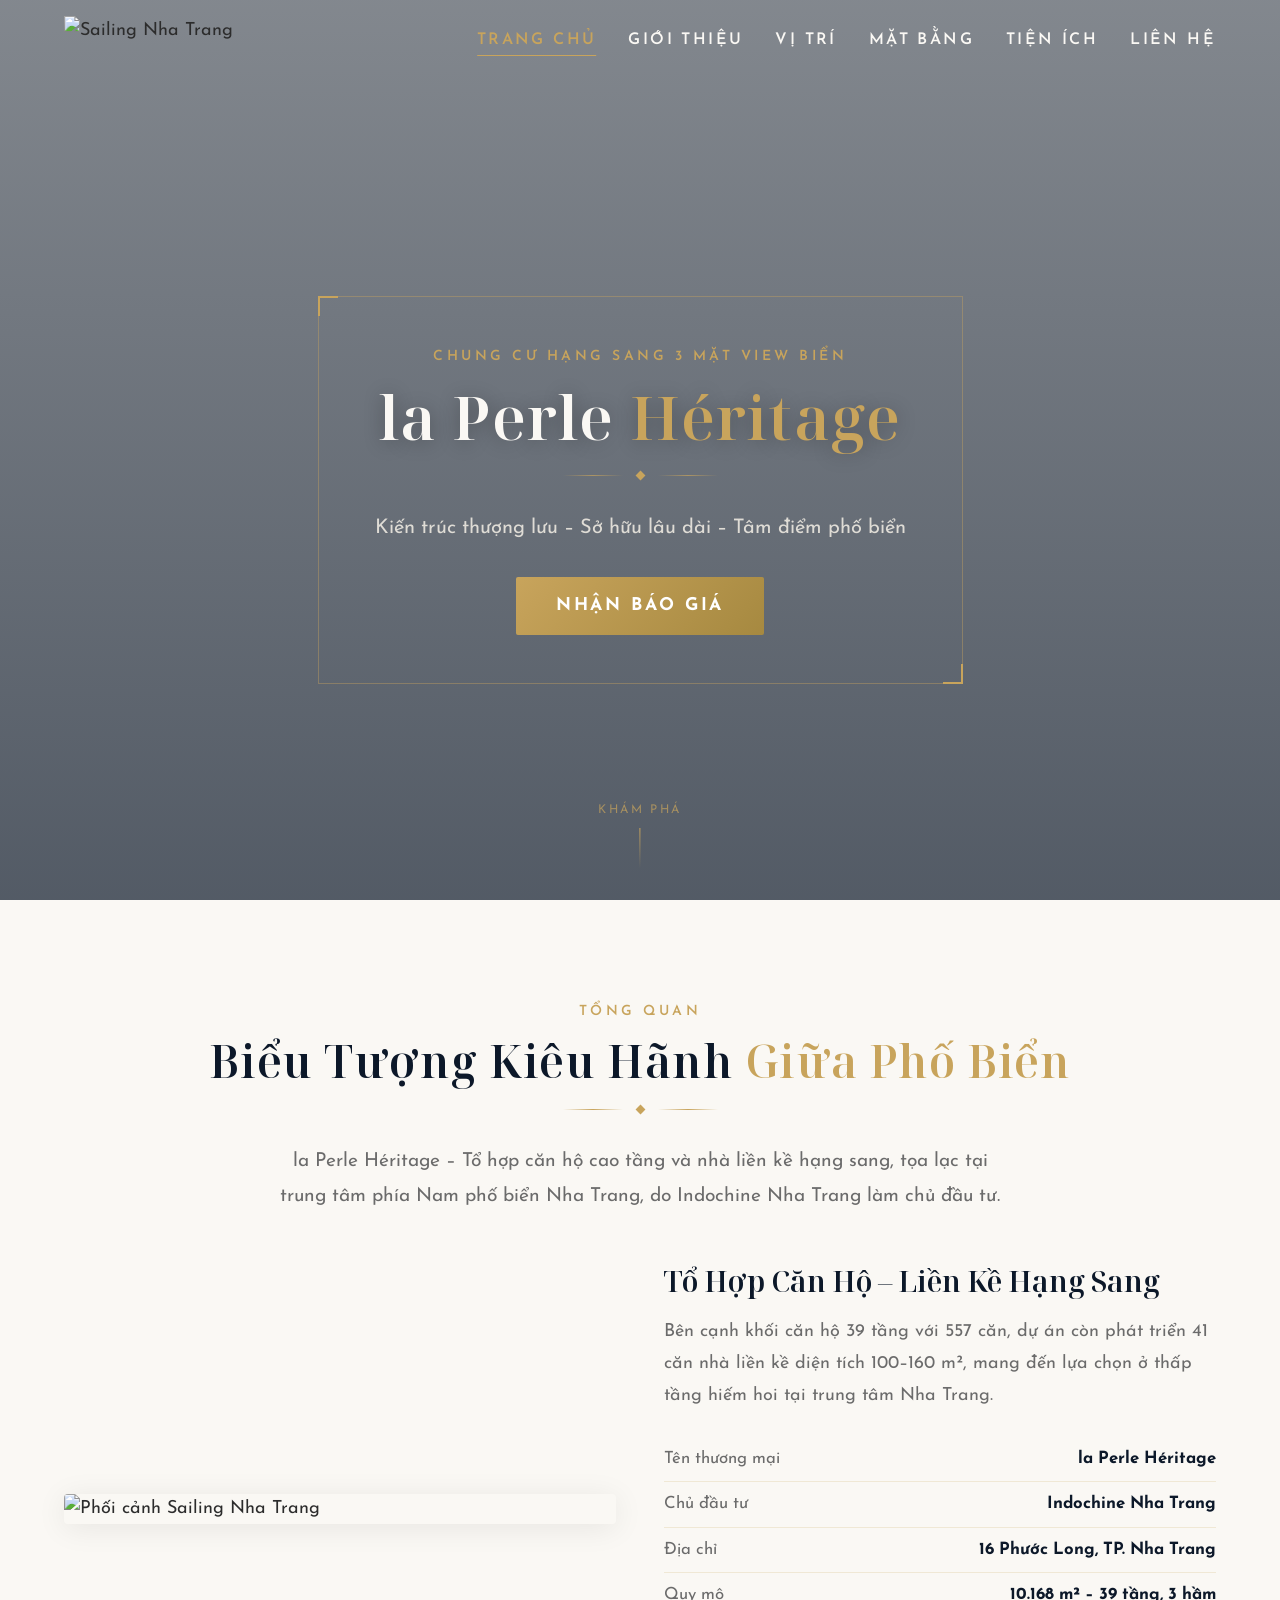
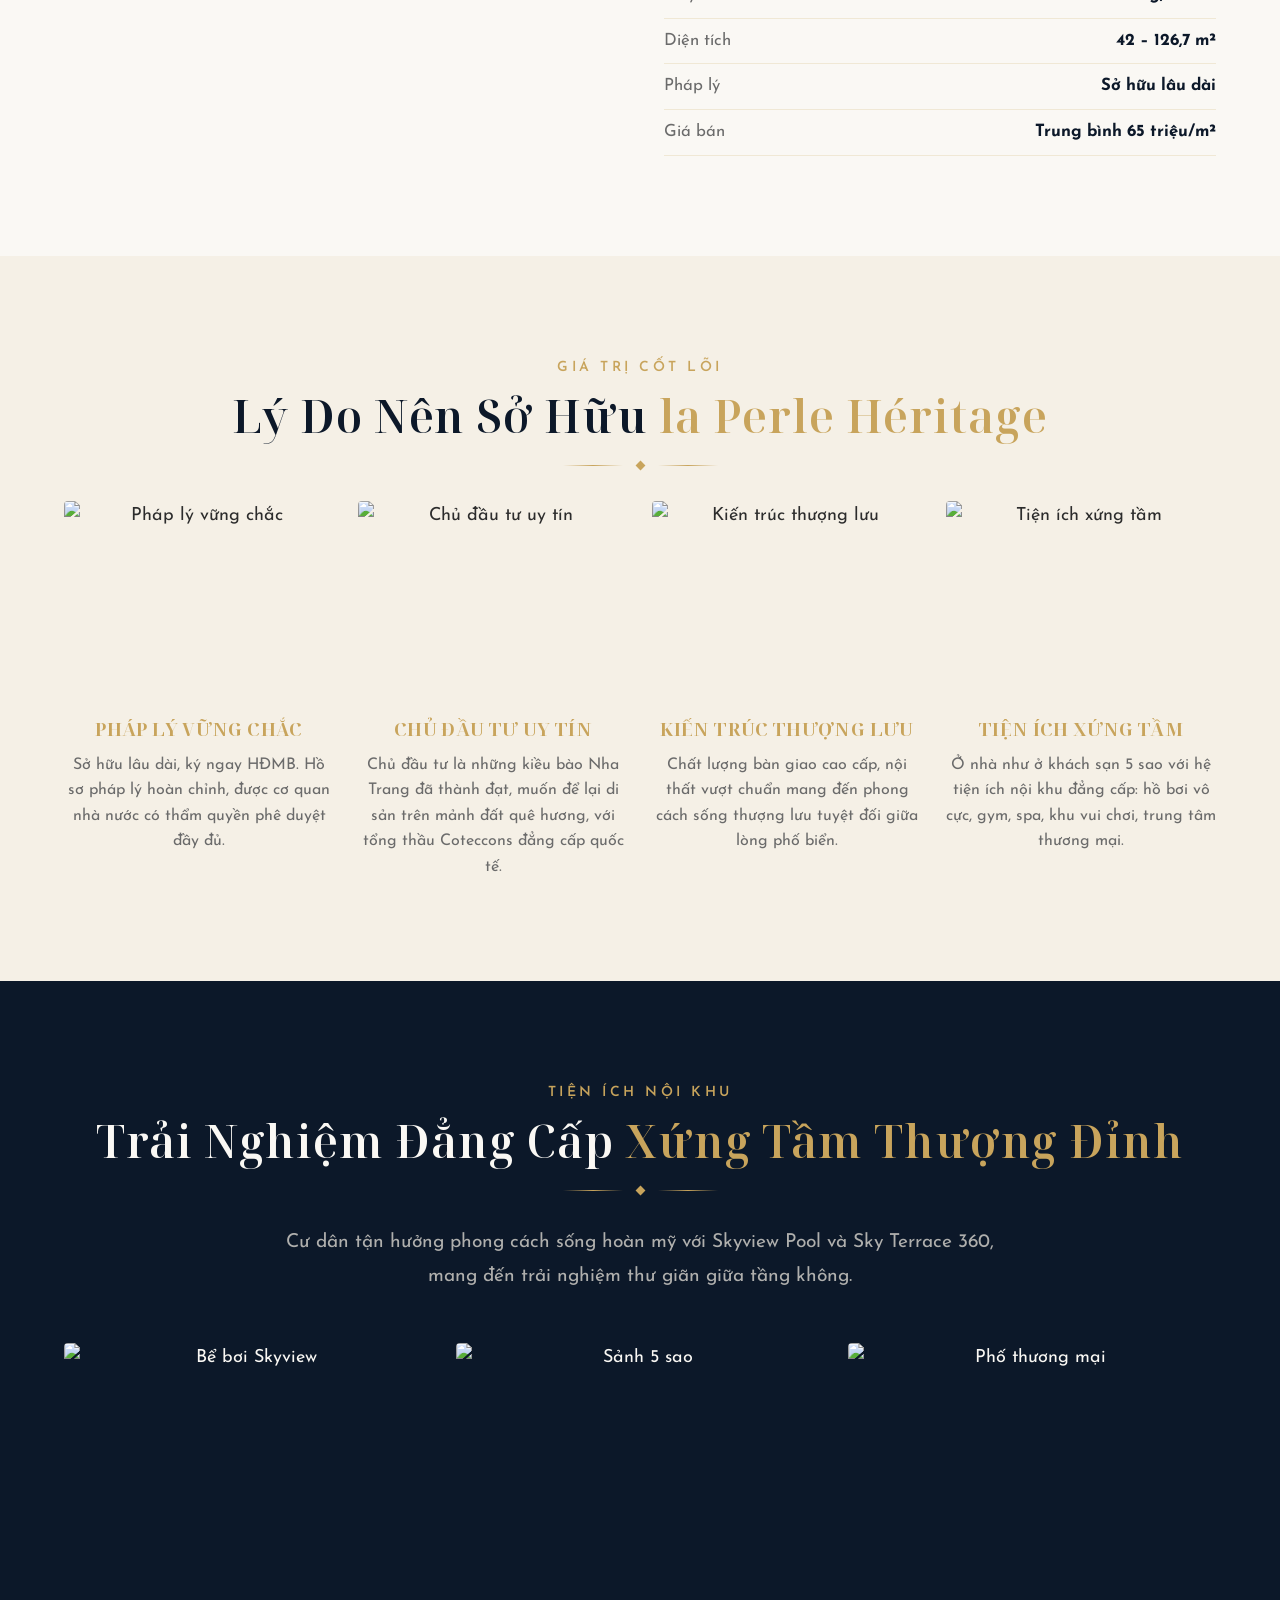
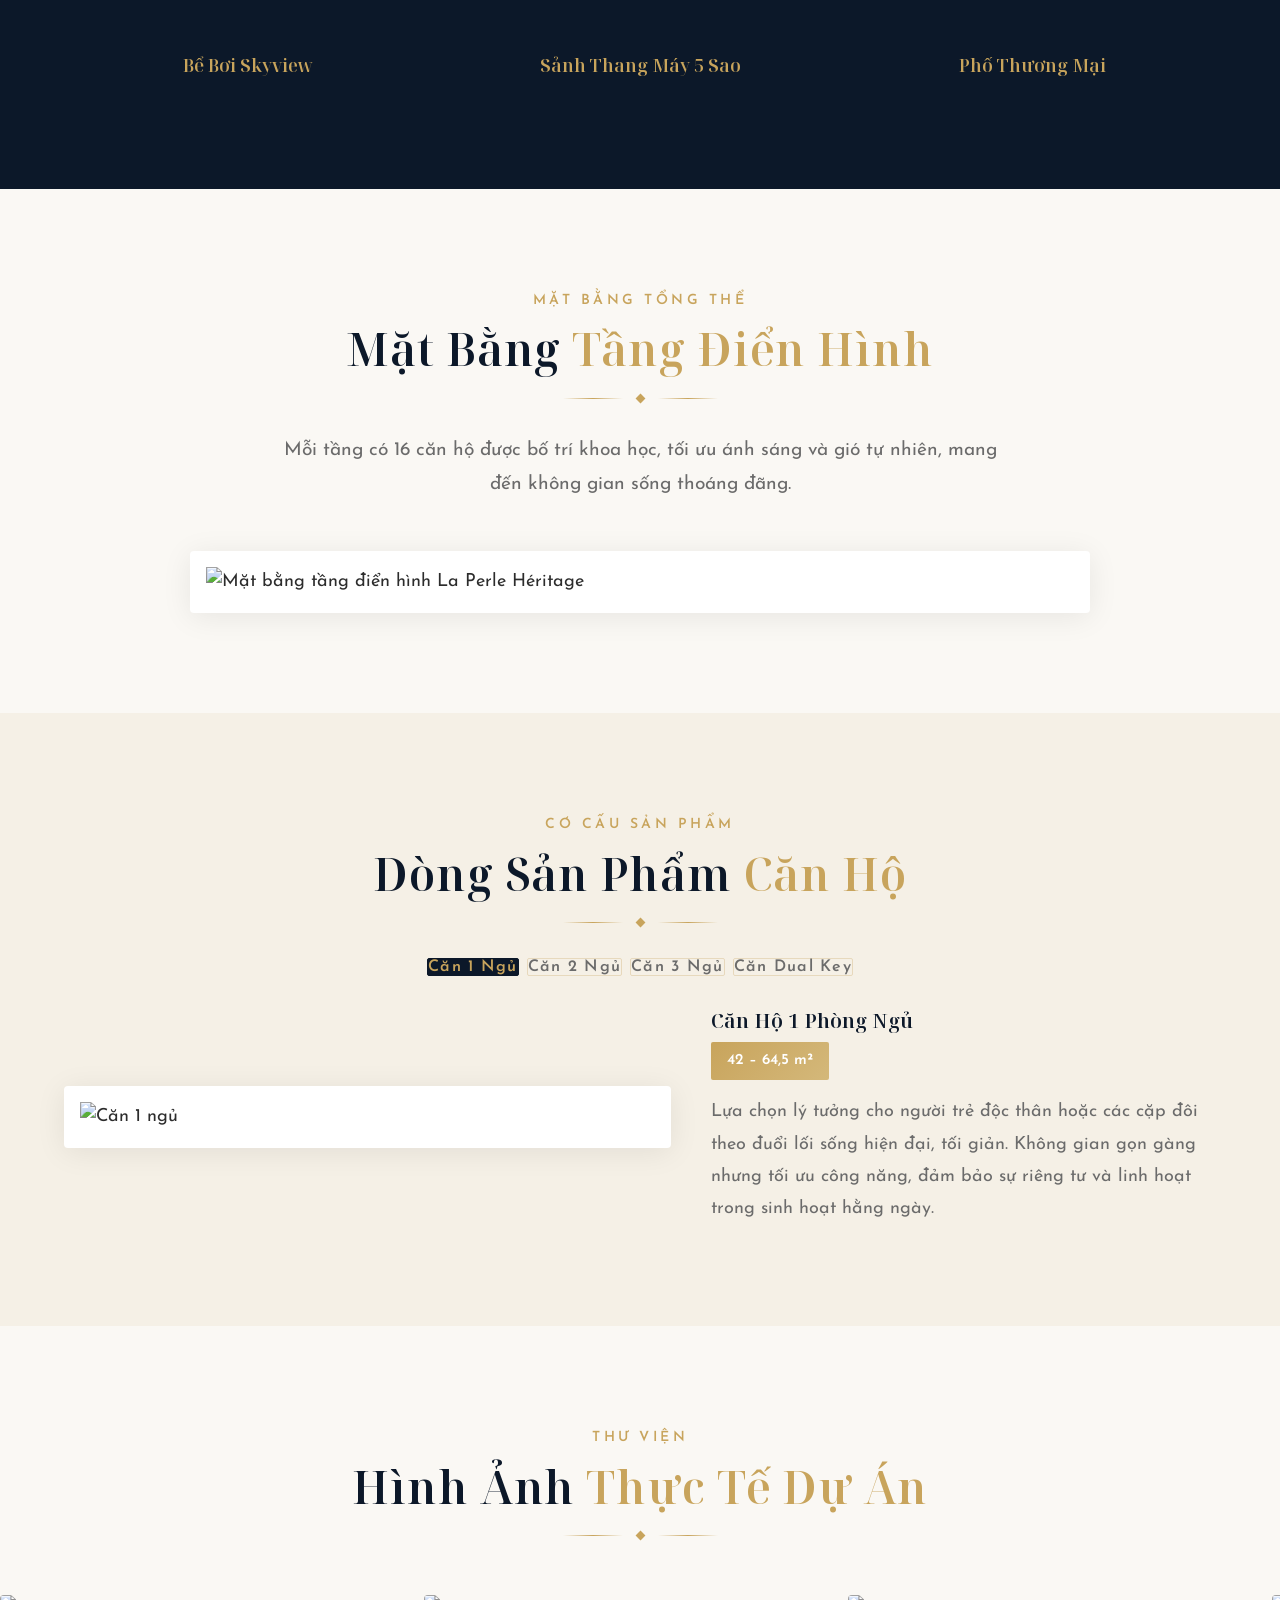
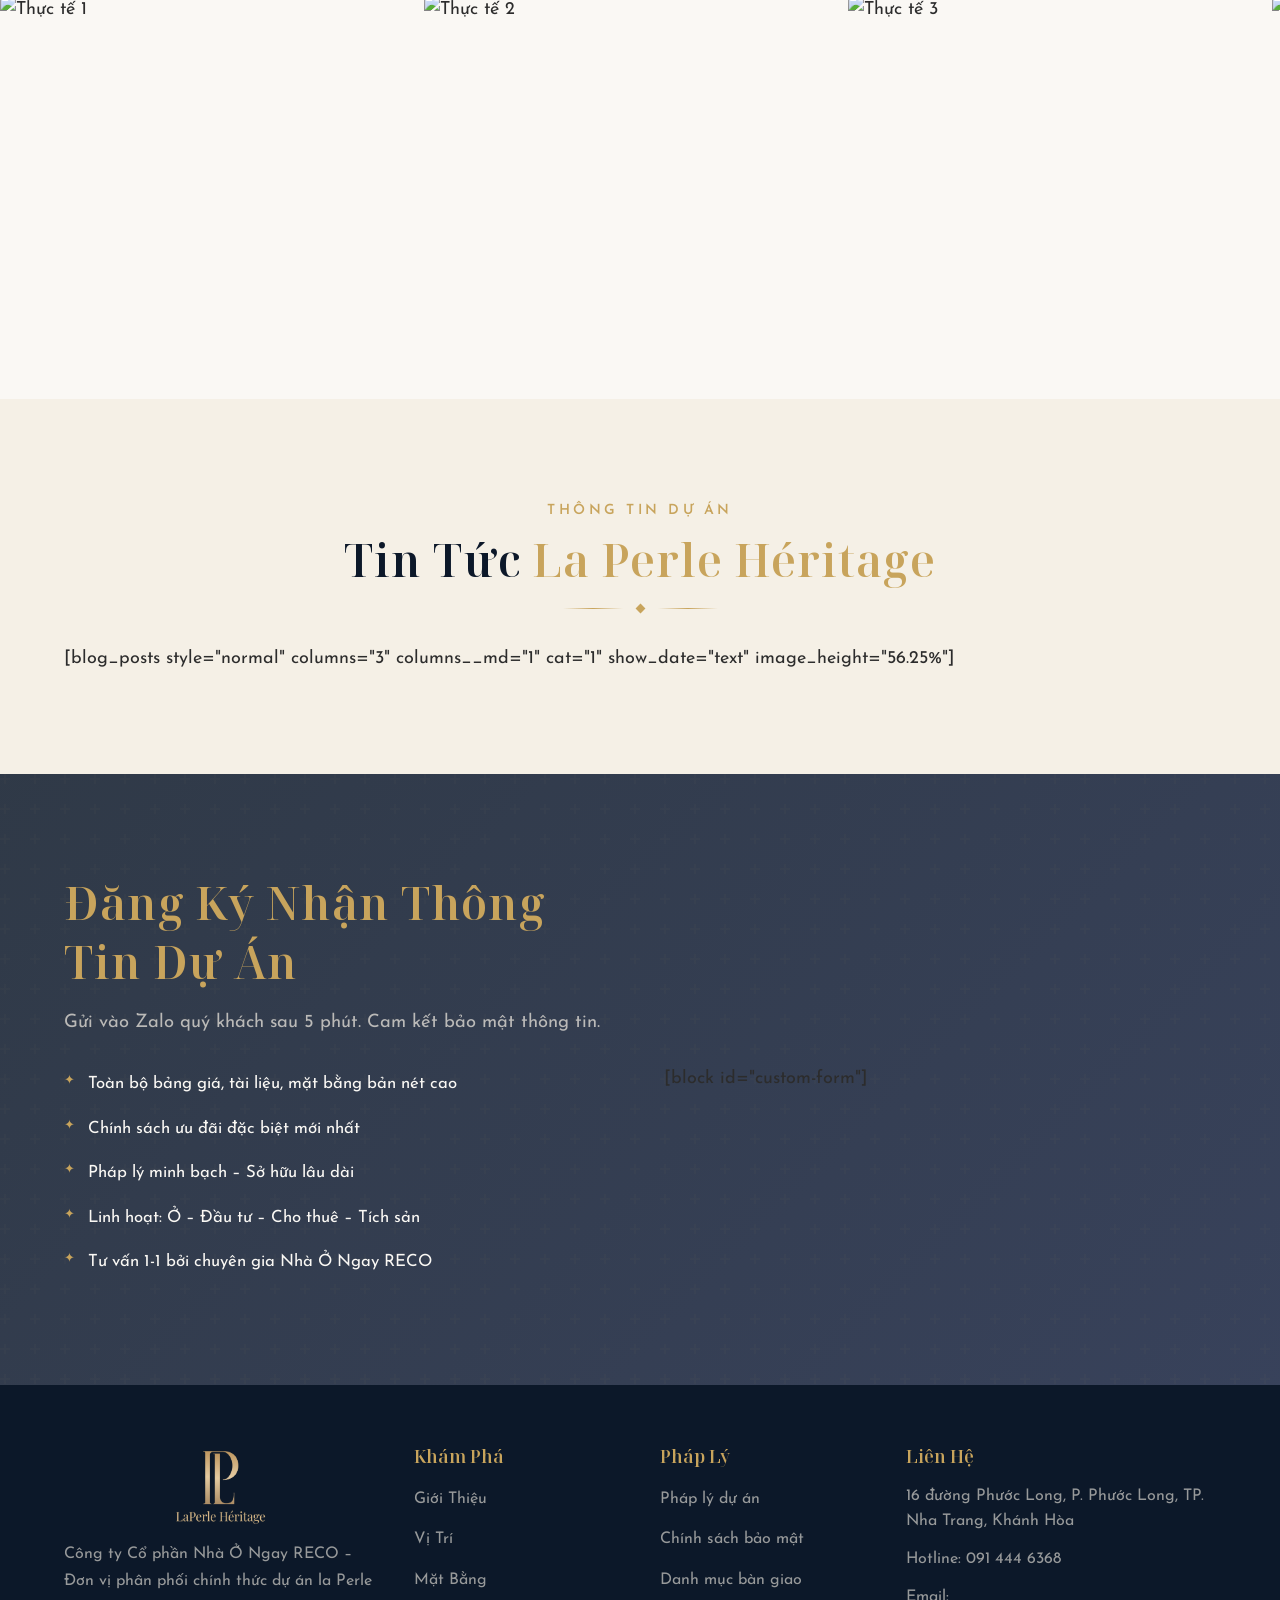
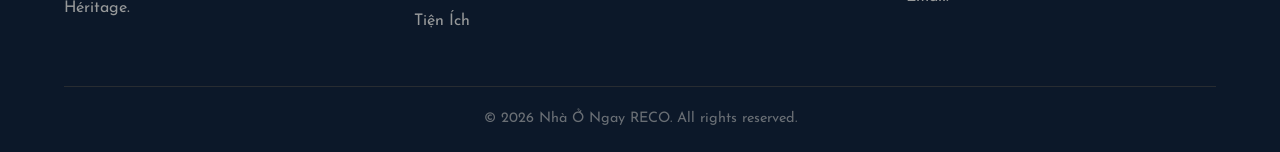
==== commit ded267cb: "Add blog" ====
--- a/website/index.html
+++ b/website/index.html
@@ -302,49 +302,8 @@
             <h2 class="section-title">Tin Tức <span>La Perle Héritage</span></h2>
             <div class="ornament"><span class="ornament-diamond"></span></div>
 
-            <!-- <div class="home-news-grid reveal">
-                <article class="home-news-card">
-                    <a href="gioi-thieu.html" class="home-news-image">
-                        <img src="http://laperlenhatrang.com/wp-content/uploads/2026/06/Phoi-canh-chung-cu-LaPerle-Heritage-Nha-Trang.jpg"
-                            alt="Tổng quan dự án La Perle Héritage">
-                    </a>
-                    <div class="home-news-body">
-                        <span class="home-news-kicker">Tổng quan dự án</span>
-                        <h3><a href="gioi-thieu.html">La Perle Héritage – biểu tượng sống mới giữa phố biển</a></h3>
-                        <p>Khám phá quy mô, phong cách kiến trúc và hệ giá trị tạo nên một không gian sống khác biệt tại
-                            Nha Trang.</p>
-                        <a href="gioi-thieu.html" class="home-text-link">Xem chi tiết <span>→</span></a>
-                    </div>
-                </article>
-
-                <article class="home-news-card">
-                    <a href="vi-tri.html" class="home-news-image">
-                        <img src="http://laperlenhatrang.com/wp-content/uploads/2026/06/Vi-tri-LaPerle-Heritage-Nha-Trang.jpg"
-                            alt="Vị trí La Perle Héritage Nha Trang">
-                    </a>
-                    <div class="home-news-body">
-                        <span class="home-news-kicker">Vị trí &amp; kết nối</span>
-                        <h3><a href="vi-tri.html">Tâm điểm kết nối tại trung tâm phía Nam Nha Trang</a></h3>
-                        <p>Từ 16 Phước Long, cư dân thuận tiện tiếp cận biển, trung tâm thành phố và sân bay quốc tế Cam
-                            Ranh.</p>
-                        <a href="vi-tri.html" class="home-text-link">Xem chi tiết <span>→</span></a>
-                    </div>
-                </article>
-
-                <article class="home-news-card">
-                    <a href="ho-so-phap-ly.html" class="home-news-image">
-                        <img src="http://laperlenhatrang.com/wp-content/uploads/2026/06/phap-ly-vung-chac-Chung-cu-LaPerle-Heritage-Nha-Trang.webp"
-                            alt="Pháp lý dự án La Perle Héritage">
-                    </a>
-                    <div class="home-news-body">
-                        <span class="home-news-kicker">Pháp lý dự án</span>
-                        <h3><a href="ho-so-phap-ly.html">Sở hữu lâu dài – nền tảng an tâm cho giá trị bền vững</a></h3>
-                        <p>Hệ thống hồ sơ pháp lý minh bạch, đầy đủ và đảm bảo quyền lợi lâu dài cho chủ sở hữu căn hộ.
-                        </p>
-                        <a href="ho-so-phap-ly.html" class="home-text-link">Xem chi tiết <span>→</span></a>
-                    </div>
-                </article>
-            </div> -->
+            [blog_posts style="normal" columns="3" columns__md="1" cat="1" show_date="text"
+            image_height="56.25%"]
         </div>
     </section>
 
@@ -422,4 +381,4 @@
     <script src="js/main.js"></script>
 </body>
 
-</html>
+</html>
--- a/website/css/index.css
+++ b/website/css/index.css
@@ -1054,7 +1054,7 @@
 }
 
 .home-plans-section .plan-tab-btn {
-  padding: 10px 24px !important;
+  /* padding: 10px 24px !important; */
   border: 1px solid rgba(200, 164, 92, .3) !important;
   border-radius: 2px !important;
   color: var(--text-muted) !important;
